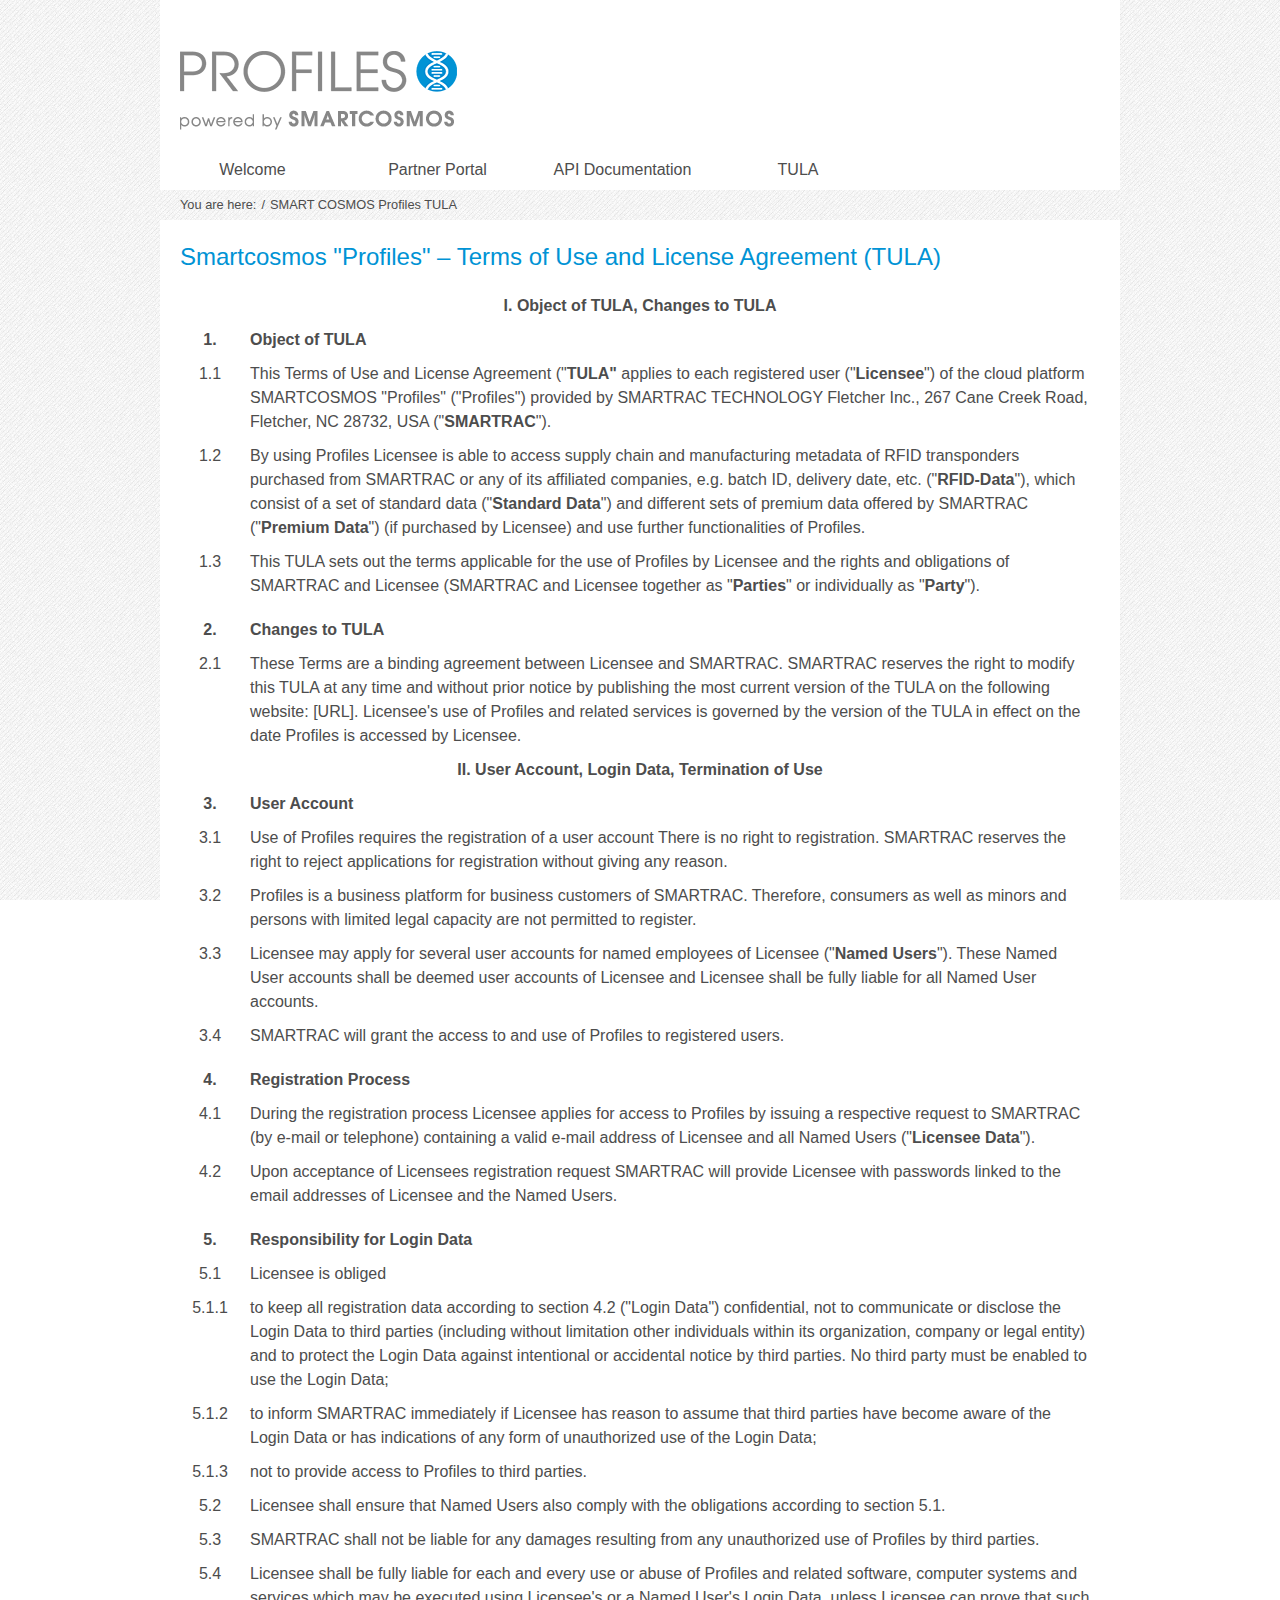
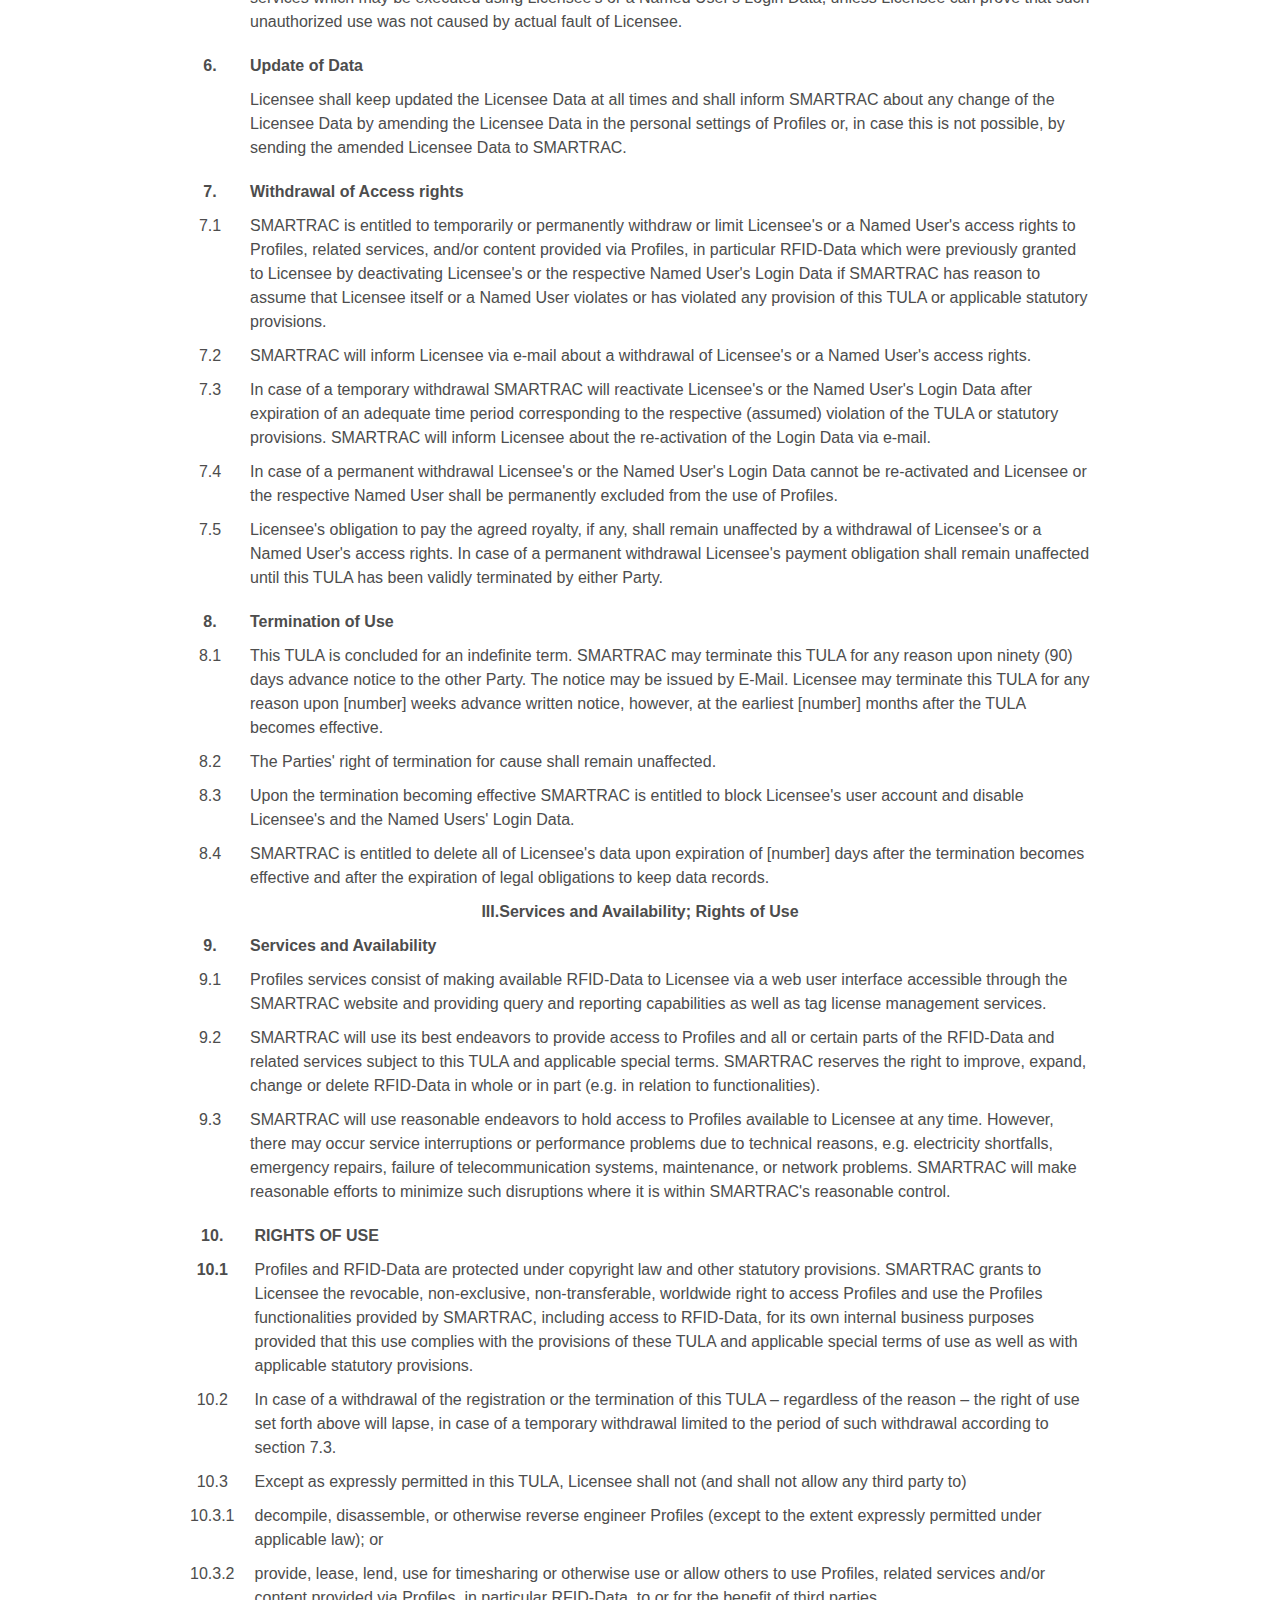
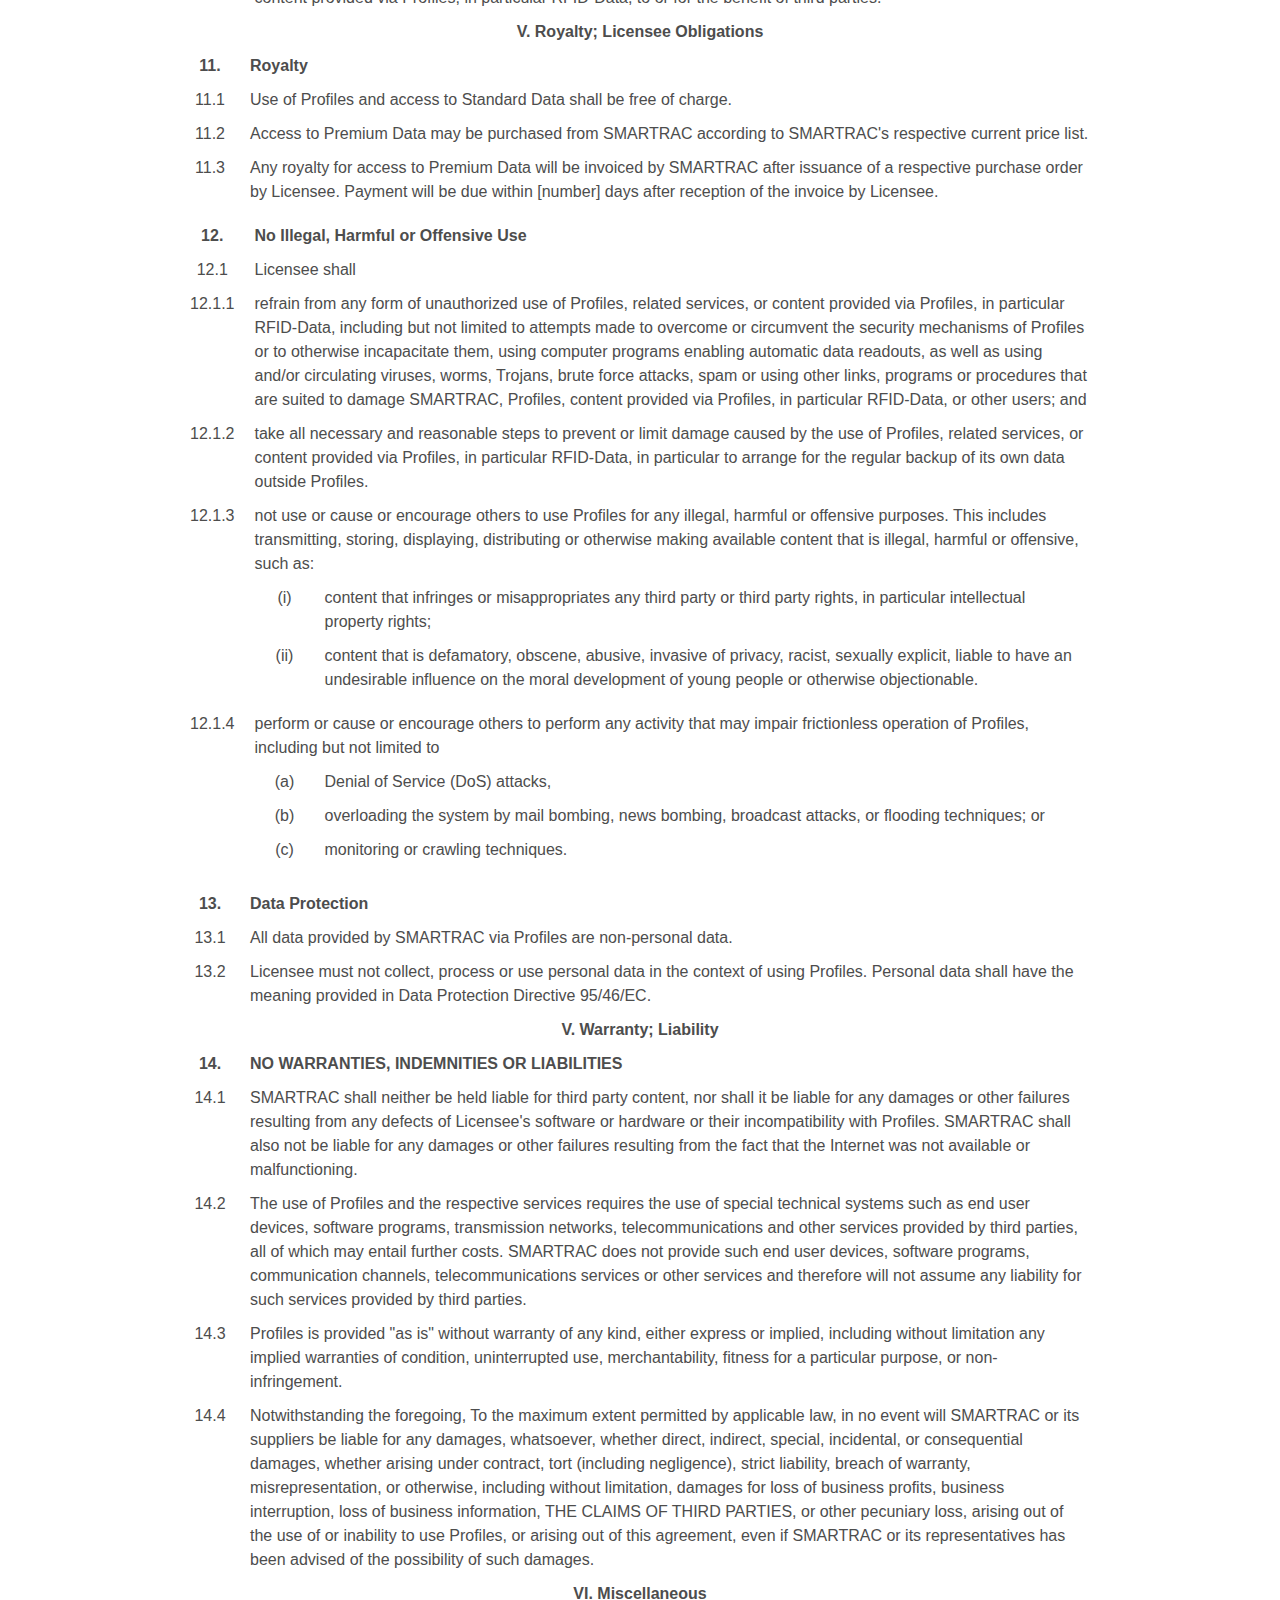
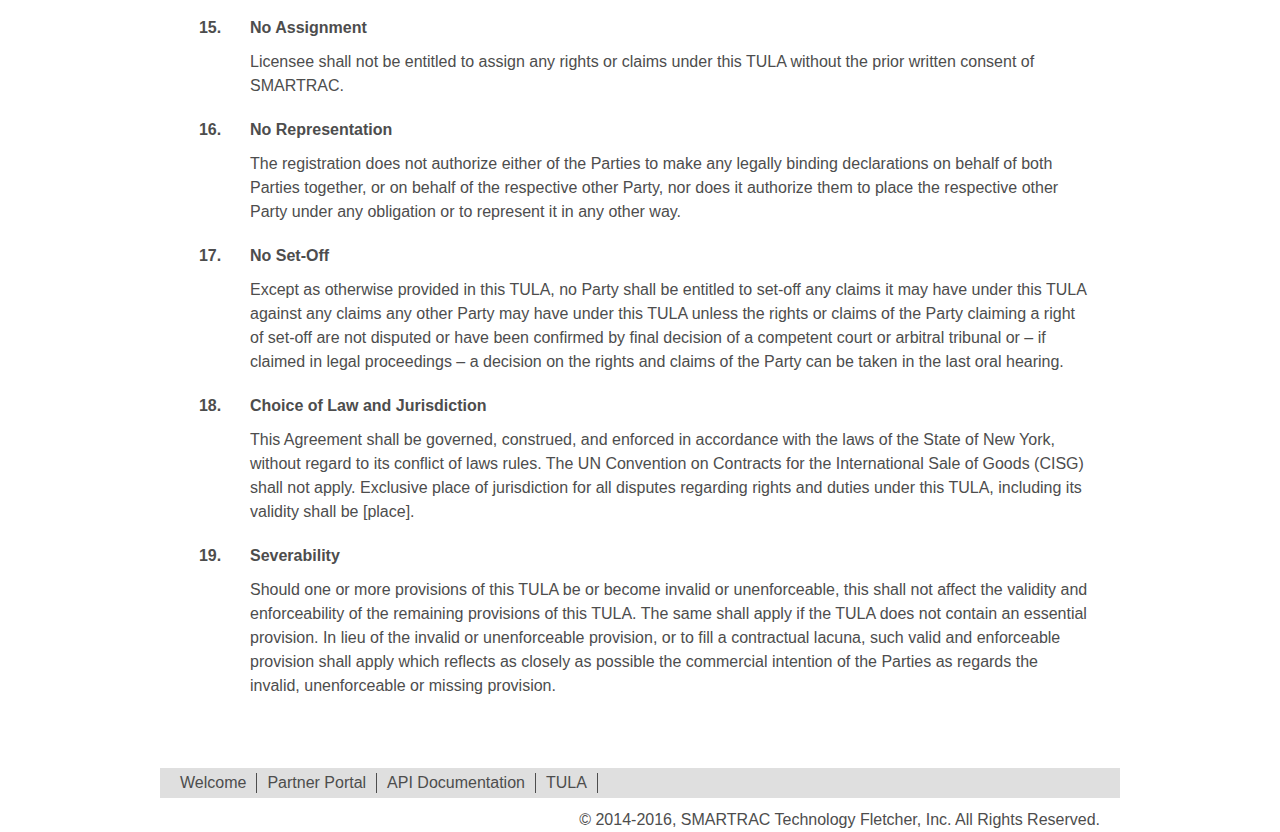
==== src/main/resources/assets/tula.html @ f62e83c4 "Initial commit" ====
<!DOCTYPE html>
<html lang="en">

<head>
    <meta http-equiv="Content-Type" content="text/html; charset=UTF-8">
    <meta charset="utf-8"/>
    <title>Welcome to SMART COSMOS Profiles!</title>
    <base href="."/>
    <link rel="stylesheet" href="css/93767b1b7bf1.css">
    <script src="js/82ea9310961c.js"></script>

    <link rel="icon" href="https://www.smartrac-group.com/files/img/favicon/favicon_2.ico"
          type="image/vnd.microsoft.icon">
    <link rel="shortcut icon" href="https://www.smartrac-group.com/files/img/favicon/favicon_2.ico"
          type="image/vnd.microsoft.icon">

</head>
<body id="top" class="win chrome webkit ch39">


<div id="wrapper">

    <header id="header">
        <div class="inside">

            <div class="navigationMainWrapper">
                <div class="logoWrapper">
                    <div id="logo">
                            <img src="images/profiles_logo.png" alt="SMART COSMOS Profiles Logo">
                    </div>
                    <div id="tagline">
                            <img src="images/objects_tagline.png" alt="SMART COSMOS Profiles Tagline">
                    </div>
                </div>

                <nav class="mod_navigation mainNavigation block">


                    <ul class="level_1">
                        <li class="naviBigListeRoot01 sibling first">
                            <a href="./index.html" title="Welcome" class="naviBigListeRoot01 sibling first">Welcome</a>
                        </li>

                        <li class="naviBigListeRoot01 sibling first">
                            <a href="http://partner.smart-cosmos.com/" title="Partner and Developer Portal" class="naviBigListeRoot01 sibling first">Partner Portal</a>
                        </li>

                        <li class="naviBigListeRoot01 sibling first">
                            <a href="https://api.smartcosmos.net" title="API Documentation" class="naviBigListeRoot01 sibling first">API Documentation</a>
                        </li>
                        
                        <li class="naviBigListeRoot02 sibling">
                            <a href="./tula.html" title="TULA" class="naviBigListeRoot02 sibling">TULA</a>
                        </li>
                    </ul>

                    <a id="skipNavigation4" class="invisible">&nbsp;</a>

                </nav>

            </div>
            
        </div>
    </header>

    <div class="custom">

        <div id="bannerContainer">
            <div class="inside">


                <p class="youAre">You are here: </p><!-- indexer::stop -->
                <div class="mod_wf_extendedBreadcrumb block">

                    <ul>
                        <li class="delimiter">/</li>
                        <li class="active  last"><span title="SMART COSMOS Profiles TULA">SMART COSMOS Profiles TULA</span></li>
                    </ul>

                </div>
                <!-- indexer::continue -->
            </div>
        </div>

    </div>

    <div id="container" style="background-image:none;">
        <div id="main" style="width:920px;">
            <div class="inside">

                <div class="mod_article first last block" id="start">

                    <style>
                        .number {
                            width: 40px;
                            text-align: center;
                        }

                        .text {
                            padding-left: 10px;
                        }

                        .strong {
                            font-weight: bold;
                        }

                    </style>

                    <div class="ce_text first block">

                        <h1 class="upper">Smartcosmos "Profiles" – Terms of Use and License Agreement (TULA)</h1>


                        <p align="center" class="strong">I. Object of TULA, Changes to TULA</p>

                        <table cellspacing="10">
                            <tr valign="top">
                                <td class="number strong">1.</td>
                                <td class="text strong upprt">Object of TULA</td>
                            </tr>
                            <tr valign="top">
                                <td class="number">1.1</td>
                                <td class="text">This Terms of Use and License Agreement ("<strong>TULA"</strong> applies to each registered user ("<strong>Licensee</strong>") of the cloud platform SMARTCOSMOS "Profiles" ("Profiles") provided by SMARTRAC TECHNOLOGY Fletcher Inc., 267 Cane Creek Road, Fletcher, NC 28732, USA ("<strong>SMARTRAC</strong>").</td>
                            </tr>
                            <tr valign="top">
                                <td class="number">1.2</td>
                                <td class="text">By using Profiles Licensee is able to access supply chain and manufacturing metadata of RFID transponders purchased from SMARTRAC or any of its affiliated companies, e.g. batch ID, delivery date, etc. ("<strong>RFID-Data</strong>"), which consist of a set of standard data ("<strong>Standard Data</strong>") and different sets of premium data offered by SMARTRAC ("<strong>Premium Data</strong>") (if purchased by Licensee) and use further functionalities of Profiles.</td>
                            </tr>
                            <tr valign="top">
                                <td class="number">1.3</td>
                                <td class="text">This TULA sets out the terms applicable for the use of Profiles by Licensee and the rights and obligations of SMARTRAC and Licensee (SMARTRAC and Licensee together as "<strong>Parties</strong>" or individually as "<strong>Party</strong>").</td>
                            </tr>
                        </table>
                        <table cellspacing="10">
                            <tr valign="top">
                                <td class="number strong">2.</td>
                                <td class="text strong upprt">Changes to TULA</td>
                            </tr>
                            <tr valign="top">
                                <td class="number">2.1</td>
                                <td class="text">
                                    These Terms are a binding agreement between Licensee and SMARTRAC.
                                    SMARTRAC reserves the right to modify this TULA at any time and without prior notice by publishing the most current version of the TULA on the following website: [URL].
                                    Licensee's use of Profiles and related services is governed by the version of the TULA in effect on the date Profiles is accessed by Licensee.
                                </td>
                            </tr>
                        </table>
                        <p align="center" class="strong upper">II. User Account, Login Data, Termination of Use</p>

                        <table cellspacing="10">
                            <tr valign="top">
                                <td class="number strong">3.</td>
                                <td class="text strong upprt">User Account</td>
                            </tr>
                            <tr valign="top">
                                <td class="number">3.1</td>
                                <td class="text">
                                    Use of Profiles requires the registration of a user account
                                    There is no right to registration.
                                    SMARTRAC reserves the right to reject applications for registration without giving any reason.
                                </td>
                            </tr>
                            <tr valign="top">
                                <td class="number">3.2</td>
                                <td class="text">
                                    Profiles is a business platform for business customers of SMARTRAC.
                                    Therefore, consumers as well as minors and persons with limited legal capacity are not permitted to register.
                                </td>
                            </tr>
                            <tr valign="top">
                                <td class="number">3.3</td>
                                <td class="text">
                                    Licensee may apply for several user accounts for named employees of Licensee ("<strong>Named Users</strong>").
                                    These Named User accounts shall be deemed user accounts of Licensee and Licensee shall be fully liable for all Named User accounts.
                                </td>
                            </tr>
                            <tr valign="top">
                                <td class="number">3.4</td>
                                <td class="text">SMARTRAC will grant the access to and use of Profiles to registered users.</td>
                            </tr>
                        </table>
                        <table cellspacing="10">
                            <tr valign="top">
                                <td class="number strong">4.</td>
                                <td class="text strong upprt">Registration Process</td>
                            </tr>
                            <tr valign="top">
                                <td class="number">4.1</td>
                                <td class="text">During the registration process Licensee applies for access to Profiles by issuing a respective request to SMARTRAC (by e-mail or telephone) containing a valid e-mail address of Licensee and all Named Users ("<strong>Licensee Data</strong>").</td>
                            </tr>
                            <tr valign="top">
                                <td class="number">4.2</td>
                                <td class="text">Upon acceptance of Licensees registration request SMARTRAC will provide Licensee with passwords linked to the email addresses of Licensee and the Named Users.
                            </tr>
                        </table>

                        <table cellspacing="10">
                            <tr valign="top">
                                <td class="number strong">5.</td>
                                <td class="text strong upper">Responsibility for Login Data</td>
                            </tr>
                            <tr valign="top">
                                <td class="number">5.1</td>
                                <td class="text">Licensee is obliged</td>
                            </tr>
                            <tr valign="top">
                                <td class="number">5.1.1</td>
                                <td class="text">to keep all registration data according to section 4.2 ("Login Data") confidential, not to communicate or disclose the Login Data to third parties (including without limitation other individuals within its organization, company or legal entity) and to protect the Login Data against intentional or accidental notice by third parties. No third party must be enabled to use the Login Data;</td>
                            </tr>
                            <tr valign="top">
                                <td class="number">5.1.2</td>
                                <td class="text">to inform SMARTRAC immediately if Licensee has reason to assume that third parties have become aware of the Login Data or has indications of any form of unauthorized use of the Login Data;</td>
                            </tr>
                            <tr valign="top">
                                <td class="number">5.1.3</td>
                                <td class="text">not to provide access to Profiles to third parties.</td>
                            </tr>
                            <tr valign="top">
                                <td class="number">5.2</td>
                                <td class="text">Licensee shall ensure that Named Users also comply with the obligations according to section 5.1.</td>
                            </tr>
                            <tr valign="top">
                                <td class="number">5.3</td>
                                <td class="text">SMARTRAC shall not be liable for any damages resulting from any unauthorized use of Profiles by third parties.</td>
                            </tr>
                            <tr valign="top">
                                <td class="number">5.4</td>
                                <td class="text">Licensee shall be fully liable for each and every use or abuse of Profiles and related software, computer systems and services which may be executed using Licensee's or a Named User's Login Data, unless Licensee can prove that such unauthorized use was not caused by actual fault of Licensee.</td>
                            </tr>
                        </table>
                        <table cellspacing="10">
                            <tr valign="top">
                                <td class="number strong upper">6.</td>
                                <td class="text strong upper">Update of Data</td>
                            </tr>
                            <tr valign="top">
                                <td class="number"></td>
                                <td class="text">Licensee shall keep updated the Licensee Data at all times and shall inform SMARTRAC about any change of the Licensee Data by amending the Licensee Data in the personal settings of Profiles or, in case this is not possible, by sending the amended Licensee Data to SMARTRAC.</td>
                            </tr>
                        </table>
                        <table cellspacing="10">
                            <tr valign="top">
                                <td class="number strong upper">7.</td>
                                <td class="text strong upper">Withdrawal of Access rights</td>
                            </tr>
                            <tr valign="top">
                                <td class="number">7.1</td>
                                <td class="text">SMARTRAC is entitled to temporarily or permanently withdraw or limit Licensee's or a Named User's access rights to Profiles, related services, and/or content provided via Profiles, in particular RFID-Data which were previously granted to Licensee by deactivating Licensee's or the respective Named User's Login Data if SMARTRAC has reason to assume that Licensee itself or a Named User violates or has violated any provision of this TULA or applicable statutory provisions.</td>
                            </tr>
                            <tr valign="top">
                                <td class="number">7.2</td>
                                <td class="text">SMARTRAC will inform Licensee via e-mail about a withdrawal of Licensee's or a Named User's access rights.</td>
                            </tr>
                            <tr valign="top">
                                <td class="number">7.3</td>
                                <td class="text">In case of a temporary withdrawal SMARTRAC will reactivate Licensee's or the Named User's Login Data after expiration of an adequate time period corresponding to the respective (assumed) violation of the TULA or statutory provisions. SMARTRAC will inform Licensee about the re-activation of the Login Data via e-mail.</td>
                            </tr>
                            <tr valign="top">
                                <td class="number">7.4</td>
                                <td class="text">In case of a permanent withdrawal Licensee's or the Named User's Login Data cannot be re-activated and Licensee or the respective Named User shall be permanently excluded from the use of Profiles.</td>
                            </tr>
                            <tr valign="top">
                                <td class="number">7.5</td>
                                <td class="text">
                                    Licensee's obligation to pay the agreed royalty, if any, shall remain unaffected by a withdrawal of Licensee's or a Named User's access rights.
                                    In case of a permanent withdrawal Licensee's payment obligation shall remain unaffected until this TULA has been validly terminated by either Party.
                                </td>
                            </tr>
                        </table>
                        <table cellspacing="10">
                            <tr valign="top">
                                <td class="number strong upper">8.</td>
                                <td class="text strong upper">Termination of Use</td>
                            </tr>
                            <tr valign="top">
                                <td class="number">8.1</td>
                                <td class="text">This TULA is concluded for an indefinite term. SMARTRAC may terminate this TULA for any reason upon ninety (90) days advance notice to the other Party. The notice may be issued by E-Mail. Licensee may terminate this TULA for any reason upon [number] weeks advance written notice, however, at the earliest [number] months after the TULA becomes effective.</td>
                            </tr>
                            <tr valign="top">
                                <td class="number">8.2</td>
                                <td class="text">The Parties' right of termination for cause shall remain unaffected.</td>
                            </tr>
                            <tr valign="top">
                                <td class="number">8.3</td>
                                <td class="text">Upon the termination becoming effective SMARTRAC is entitled to block Licensee's user account and disable Licensee's and the Named Users' Login Data.</td>
                            </tr>
                            <tr valign="top">
                                <td class="number">8.4</td>
                                <td class="text">SMARTRAC is entitled to delete all of Licensee's data upon expiration of [number] days after the termination becomes effective and after the expiration of legal obligations to keep data records.</td>
                            </tr>
                        </table>

                        <p align="center" class="strong">III.Services and Availability; Rights of Use</p>

                        <table cellspacing="10">
                            <tr valign="top">
                                <td class="number strong upper">9.</td>
                                <td class="text strong upper">Services and Availability</td>
                            </tr>
                            <tr valign="top">
                                <td class="number">9.1</td>
                                <td class="text">Profiles services consist of making available RFID-Data to Licensee via a web user interface accessible through the SMARTRAC website and providing query and reporting capabilities as well as tag license management services.</td>
                            </tr>
                            <tr valign="top">
                                <td class="number">9.2</td>
                                <td class="text">SMARTRAC will use its best endeavors to provide access to Profiles and all or certain parts of the RFID-Data and related services subject to this TULA and applicable special terms. SMARTRAC reserves the right to improve, expand, change or delete RFID-Data in whole or in part (e.g. in relation to functionalities).</td>
                            </tr>
                            <tr valign="top">
                                <td class="number">9.3</td>
                                <td class="text">
                                    SMARTRAC will use reasonable endeavors to hold access to Profiles available to Licensee at any time.
                                    However, there may occur service interruptions or performance problems due to technical reasons, e.g.
                                    electricity shortfalls, emergency repairs, failure of telecommunication systems, maintenance, or network problems.
                                    SMARTRAC will make reasonable efforts to minimize such disruptions where it is within SMARTRAC's reasonable control.
                                </td>
                            </tr>
                        </table>
                        <table cellspacing="10">
                            <tr valign="top">
                                <td class="number strong">10.</td>
                                <td class="text strong upper">RIGHTS OF USE</td>
                            </tr>
                            <tr valign="top">
                                <td class="number strong upper">10.1</td>
                                <td class="text">
                                    Profiles and RFID-Data are protected under copyright law and other statutory provisions.
                                    SMARTRAC grants to Licensee the revocable, non-exclusive, non-transferable, worldwide right to access Profiles and use the Profiles functionalities provided by SMARTRAC, including access to RFID-Data, for its own internal business purposes provided that this use complies with the provisions of these TULA and applicable special terms of use as well as with applicable statutory provisions.
                                </td>
                            </tr>
                            <tr valign="top">
                                <td class="number">10.2</td>
                                <td class="text">In case of a withdrawal of the registration or the termination of this TULA – regardless of the reason – the right of use set forth above will lapse, in case of a temporary withdrawal limited to the period of such withdrawal according to section 7.3.</td>
                            </tr>
                            <tr valign="top">
                                <td class="number">10.3</td>
                                <td class="text">Except as expressly permitted in this TULA, Licensee shall not (and shall not allow any third party to)</td>
                            </tr>
                            <tr valign="top">
                                <td class="number">10.3.1</td>
                                <td class="text">decompile, disassemble, or otherwise reverse engineer Profiles (except to the extent expressly permitted under applicable law); or</td>
                            </tr>
                            <tr valign="top">
                                <td class="number">10.3.2</td>
                                <td class="text">provide, lease, lend, use for timesharing or otherwise use or allow others to use Profiles, related services and/or content provided via Profiles, in particular RFID-Data, to or for the benefit of third parties.</td>
                            </tr>
                        </table>

                        <p align="center" class="strong">V. Royalty; Licensee Obligations</p>

                        <table cellspacing="10">
                            <tr valign="top">
                                <td class="number strong">11.</td>
                                <td class="text strong upper">Royalty</td>
                            </tr>
                            <tr valign="top">
                                <td class="number">11.1</td>
                                <td class="text">Use of Profiles and access to Standard Data shall be free of charge.</td>
                            </tr>
                            <tr valign="top">
                                <td class="number">11.2</td>
                                <td class="text">Access to Premium Data may be purchased from SMARTRAC according to SMARTRAC's respective current price list.</td>
                            </tr>
                            <tr valign="top">
                                <td class="number">11.3</td>
                                <td class="text">
                                    Any royalty for access to Premium Data will be invoiced by SMARTRAC after issuance of a respective purchase order by Licensee.
                                    Payment will be due within [number] days after reception of the invoice by Licensee.
                                </td>
                            </tr>
                        </table>
                        <table cellspacing="10">
                            <tr valign="top">
                                <td class="number strong">12.</td>
                                <td class="text strong upper">No Illegal, Harmful or Offensive Use</td>
                            </tr>
                            <tr valign="top">
                                <td class="number">12.1</td>
                                <td class="text">Licensee shall</td>
                            </tr>
                            <tr valign="top">
                                <td class="number">12.1.1</td>
                                <td class="text">refrain from any form of unauthorized use of Profiles, related services, or content provided via Profiles, in particular RFID-Data, including but not limited to attempts made to overcome or circumvent the security mechanisms of Profiles or to otherwise incapacitate them, using computer programs enabling automatic data readouts, as well as using and/or circulating viruses, worms, Trojans, brute force attacks, spam or using other links, programs or procedures that are suited to damage SMARTRAC, Profiles, content provided via Profiles, in particular RFID-Data, or other users; and</td>
                            </tr>
                            <tr valign="top">
                                <td class="number">12.1.2</td>
                                <td class="text">take all necessary and reasonable steps to prevent or limit damage caused by the use of Profiles, related services, or content provided via Profiles, in particular RFID-Data, in particular to arrange for the regular backup of its own data outside Profiles.</td>
                            </tr>
                            <tr valign="top">
                                <td class="number">12.1.3</td>
                                <td class="text">
                                    not use or cause or encourage others to use Profiles for any illegal, harmful or offensive purposes.
                                    This includes transmitting, storing, displaying, distributing or otherwise making available content that is illegal, harmful or offensive, such as:
                                    <table cellspacing="10">
                                        <tr valign="top">
                                            <td class="number">(i)</td>
                                            <td class="text">content that infringes or misappropriates any third party or third party rights, in particular intellectual property rights;</td>
                                        </tr>
                                        <tr valign="top">
                                            <td class="number">(ii)</td>
                                            <td class="text">content that is defamatory, obscene, abusive, invasive of privacy, racist, sexually explicit, liable to have an undesirable influence on the moral development of young people or otherwise objectionable.</td>
                                        </tr>
                                    </table>
                                </td>
                            <tr valign="top">
                                <td class="number">12.1.4</td>
                                <td class="text">
                                    perform or cause or encourage others to perform any activity that may impair frictionless operation of Profiles, including but not limited to <table cellspacing="10">
                                    <tr valign="top">
                                        <td class="number">(a)</td>
                                        <td class="text">Denial of Service (DoS) attacks,</td>

                                    <tr valign="top">
                                        <td class="number">(b)</td>
                                        <td class="text">overloading the system by mail bombing, news bombing, broadcast attacks, or flooding techniques; or</td>

                                    <tr valign="top">
                                        <td class="number">(c)</td>
                                        <td class="text">monitoring or crawling techniques.</td>
                                    </tr>
                                </table>
                                </td>
                            </tr>
                        </table>
                        <table cellspacing="10">
                            <tr valign="top">
                                <td class="number strong">13.</td>
                                <td class="text strong upper">Data Protection</td>
                            </tr>
                            <tr valign="top">
                                <td class="number">13.1</td>
                                <td class="text">All data provided by SMARTRAC via Profiles are non-personal data.</td>
                            </tr>
                            <tr valign="top">
                                <td class="number">13.2</td>
                                <td class="text">Licensee must not collect, process or use personal data in the context of using Profiles. Personal data shall have the meaning provided in Data Protection Directive 95/46/EC.</td>
                            </tr>
                        </table>
                        <p align="center" class="strong">V. Warranty; Liability</p>

                        <table cellspacing="10">
                            <tr valign="top">
                                <td class="number strong">14.</td>
                                <td class="text strong upper">NO WARRANTIES, INDEMNITIES OR LIABILITIES</td>
                            </tr>
                            <tr valign="top">
                                <td class="number">14.1</td>
                                <td class="text">
                                    SMARTRAC shall neither be held liable for third party content, nor shall it be liable for any damages or other failures resulting from any defects of Licensee's software or hardware or their incompatibility with Profiles.
                                    SMARTRAC shall also not be liable for any damages or other failures resulting from the fact that the Internet was not available or malfunctioning.
                                </td>
                            </tr>
                            <tr valign="top">
                                <td class="number">14.2</td>
                                <td class="text">
                                    The use of Profiles and the respective services requires the use of special technical systems such as end user devices, software programs, transmission networks, telecommunications and other services provided by third parties, all of which may entail further costs.
                                    SMARTRAC does not provide such end user devices, software programs, communication channels, telecommunications services or other services and therefore will not assume any liability for such services provided by third parties.
                                </td>
                            </tr>
                            <tr valign="top">
                                <td class="number">14.3</td>
                                <td class="text upper">Profiles is provided "as is" without warranty of any kind, either express or implied, including without limitation any implied warranties of condition, uninterrupted use, merchantability, fitness for a particular purpose, or non-infringement.</td>
                            </tr>
                            <tr valign="top">
                                <td class="number">14.4</td>
                                <td class="text upper">Notwithstanding the foregoing, To the maximum extent permitted by applicable law, in no event will SMARTRAC or its suppliers be liable for any damages, whatsoever, whether direct, indirect, special, incidental, or consequential damages, whether arising under contract, tort (including negligence), strict liability, breach of warranty, misrepresentation, or otherwise, including without limitation, damages for loss of business profits, business interruption, loss of business information, THE CLAIMS OF THIRD PARTIES, or other pecuniary loss, arising out of the use of or inability to use Profiles, or arising out of this agreement, even if SMARTRAC or its representatives has been advised of the possibility of such damages.</td>
                            </tr>
                        </table>
                        <p align="center" class="strong">VI. Miscellaneous</p>

                        <table cellspacing="10">
                            <tr valign="top">
                                <td class="number strong">15.</td>
                                <td class="text strong upper">No Assignment</td>
                            </tr>
                            <tr valign="top">
                                <td class="number"></td>
                                <td class="text">
                                    Licensee shall not be entitled to assign any rights or claims under this TULA without the prior written consent of SMARTRAC.
                                </td>
                            </tr>
                        </table>
                        <table cellspacing="10">
                            <tr valign="top">
                                <td class="number strong">16.</td>
                                <td class="text strong upper">No Representation</td>
                            </tr>
                            <tr valign="top">
                                <td class="number"></td>
                                <td class="text">
                                    The registration does not authorize either of the Parties to make any legally binding declarations on behalf of both Parties together, or on behalf of the respective other Party, nor does it authorize them to place the respective other Party under any obligation or to represent it in any other way.
                                </td>
                            </tr>
                        </table>
                        <table cellspacing="10">
                            <tr valign="top">
                                <td class="number strong">17.</td>
                                <td class="text strong upper">No Set-Off</td>
                            </tr>
                            <tr valign="top">
                                <td class="number"></td>
                                <td class="text">
                                    Except as otherwise provided in this TULA, no Party shall be entitled to set-off any claims it may have under this TULA against any claims any other Party may have under this TULA unless the rights or claims of the Party claiming a right of set-off are not disputed or have been confirmed by final decision of a competent court or arbitral tribunal or – if claimed in legal proceedings – a decision on the rights and claims of the Party can be taken in the last oral hearing.
                                </td>
                            </tr>
                        </table>
                        <table cellspacing="10">
                            <tr valign="top">
                                <td class="number strong">18.</td>
                                <td class="text strong upper">Choice of Law and Jurisdiction</td>
                            </tr>
                            <tr valign="top">
                                <td class="number"></td>
                                <td class="text">
                                    This Agreement shall be governed, construed, and enforced in accordance with the laws of the State of New York, without regard to its conflict of laws rules.
                                    The UN Convention on Contracts for the International Sale of Goods (CISG) shall not apply.
                                    Exclusive place of jurisdiction for all disputes regarding rights and duties under this TULA, including its validity shall be [place].
                                </td>
                            </tr>
                        </table>
                        <table cellspacing="10">
                            <tr valign="top">
                                <td class="number strong">19.</td>
                                <td class="text strong upper">Severability</td>
                            </tr>
                            <tr valign="top">
                                <td class="number"></td>
                                <td class="text">
                                    Should one or more provisions of this TULA be or become invalid or unenforceable, this shall not affect the validity and enforceability of the remaining provisions of this TULA.
                                    The same shall apply if the TULA does not contain an essential provision.
                                    In lieu of the invalid or unenforceable provision, or to fill a contractual lacuna, such valid and enforceable provision shall apply which reflects as closely as possible the commercial intention of the Parties as regards the invalid, unenforceable or missing provision.
                                </td>
                            </tr>
                        </table>


                    </div>
                </div>
            </div>
        </div>
    </div>


    <footer id="footer">
        <div class="inside">

            <div class="mod_article">

                <!-- indexer::stop -->


                <!-- indexer::continue -->

            </div>


            <div class="footerWrapperNavigation">
                <!-- indexer::stop -->
                <nav class="mod_navigation block">


                    <a href="https://www.smartrac-group.com/#skipNavigation10" class="invisible">Skip navigation</a>


                    <ul class="level_1">
                        <li class="naviBigListeRoot01 sibling first">
                            <a href="./index.html" title="Welcome" class="naviBigListeRoot01 sibling first">Welcome</a>
                        </li>
                        <li class="naviBigListeRoot01 sibling first">
                            <a href="http://partner.smart-cosmos.com/" title="Partner and Developer Portal"
                               class="naviBigListeRoot01 sibling first">Partner Portal</a>
                        </li>

                        <li class="naviBigListeRoot01 sibling first">
                            <a href="https://api.smartcosmos.net" title="API Documentation" class="naviBigListeRoot01 sibling first">API Documentation</a>
                        </li>
                        <li class="naviBigListeRoot02 sibling">
                            <a href="./tula.html" title="TULA" class="naviBigListeRoot02 sibling">TULA</a>
                        </li>
                    </ul>

                    <a id="skipNavigation10" class="invisible">&nbsp;</a>

                </nav>
                <!-- indexer::continue -->

                <!-- indexer::stop -->
                <nav class="mod_customnav footerPrivacy block">


                    <a id="skipNavigation52" class="invisible">&nbsp;</a>

                </nav>
                <!-- indexer::continue -->

            </div>
            <div class="copyright">&copy; 2014-2016, SMARTRAC Technology Fletcher, Inc. All Rights Reserved.</div>
        </div>
    </footer>

</div>


<script type="text/javascript">
    !(function ($) {
        $(function () {
            $.headerScroll
                    .entryPoint(80)
                    .duration(600)
                    .setItems({
                        'logo': {
                            query: '#logo img',
                            entryCss: {
                                "width": 160,
                                "padding-top": 15,
                                "padding-bottom": 10
                            },
                            rollbackCss: {
                                "width": 277,
                                "padding-top": 44,
                                "padding-bottom": 0
                            }
                        },
                        'tagline': {
                            query: '#tagline img',
                            entryCss: {
                                "width": 0,
                                "padding-top": 0,
                                "padding-bottom": 0
                            },
                            rollbackCss: {
                                "width": 277,
                                "padding-top": 0,
                                "padding-bottom": 10
                            }
                        },
                        'headerSearchBox': {
                            query: '.headerSearchBox',
                            entryCss: {
                                "padding-top": 17
                            },
                            rollbackCss: {
                                "padding-top": 110
                            }
                        }
                    })

        });
    })(jQuery)
</script>


</body>
</html>
---- src/main/resources/assets/css/93767b1b7bf1.css ----
/* Contao Open Source CMS, (c) 2005-2014 Leo Feyer, LGPL license */
legend {
    width: 100%;
    display: block;
    font-weight: bold;
    border: 0
}

/* dk_caroufredsel global styles */
.caroufredsel_skin .image_container img, .caroufredsel_thumbnails_skin .image_container img {
    vertical-align: bottom;
}

.caroufredsel > div, .caroufredsel > section, .caroufredsel_thumbnails > div {
    float: left;
}

.caroufredsel .clearfix {
    float: none;
    clear: both;
}

.caroufredsel_thumbnails_skin {
    position: relative;
}

/* ColorBox v1.4.31, (c) 2011 Jack Moore - jacklmoore.com, MIT license */
#colorbox, #cboxOverlay, #cboxWrapper {
    position: absolute;
    top: 0;
    left: 0;
    z-index: 9999;
    overflow: hidden
}

#cboxOverlay {
    position: fixed;
    width: 100%;
    height: 100%
}

#cboxMiddleLeft, #cboxBottomLeft {
    clear: left
}

#cboxContent {
    position: relative
}

#cboxLoadedContent {
    overflow: auto;
    -webkit-overflow-scrolling: touch
}

#cboxTitle {
    margin: 0
}

#cboxLoadingOverlay, #cboxLoadingGraphic {
    position: absolute;
    top: 0;
    left: 0;
    width: 100%;
    height: 100%
}

#cboxPrevious, #cboxNext, #cboxClose, #cboxSlideshow {
    cursor: pointer
}

.cboxPhoto {
    float: left;
    margin: auto;
    border: 0;
    display: block;
    max-width: none;
    -ms-interpolation-mode: bicubic
}

.cboxIframe {
    width: 100%;
    height: 100%;
    display: block;
    border: 0
}

#colorbox, #cboxContent, #cboxLoadedContent {
    box-sizing: content-box;
    -moz-box-sizing: content-box;
    -webkit-box-sizing: content-box
}

#cboxOverlay {
    background: #000
}

#colorbox {
    outline: 0
}

#cboxContent {
    margin-top: 20px;
    background: #000
}

.cboxIframe {
    background: #fff
}

#cboxError {
    padding: 50px;
    border: 1px solid #ccc
}

#cboxLoadedContent {
    border: 5px solid #000;
    background: #fff
}

#cboxTitle {
    position: absolute;
    top: -20px;
    left: 0;
    color: #ccc
}

#cboxCurrent {
    position: absolute;
    top: -20px;
    right: 0;
    color: #ccc
}

#cboxLoadingGraphic {
    background: url("../../assets/jquery/colorbox/1.4.31/images/loading.gif") no-repeat center center
}

#cboxPrevious, #cboxNext, #cboxSlideshow, #cboxClose {
    border: 0;
    padding: 0;
    margin: 0;
    overflow: visible;
    width: auto;
    background: 0
}

#cboxPrevious:active, #cboxNext:active, #cboxSlideshow:active, #cboxClose:active {
    outline: 0
}

#cboxSlideshow {
    position: absolute;
    top: -20px;
    right: 90px;
    color: #fff
}

#cboxPrevious {
    position: absolute;
    top: 50%;
    left: 5px;
    margin-top: -32px;
    background: url("../../assets/jquery/colorbox/1.4.31/images/controls.png") no-repeat top left;
    width: 28px;
    height: 65px;
    text-indent: -9999px
}

#cboxPrevious:hover {
    background-position: bottom left
}

#cboxNext {
    position: absolute;
    top: 50%;
    right: 5px;
    margin-top: -32px;
    background: url("../../assets/jquery/colorbox/1.4.31/images/controls.png") no-repeat top right;
    width: 28px;
    height: 65px;
    text-indent: -9999px
}

#cboxNext:hover {
    background-position: bottom right
}

#cboxClose {
    position: absolute;
    top: 5px;
    right: 5px;
    display: block;
    background: url("../../assets/jquery/colorbox/1.4.31/images/controls.png") no-repeat top center;
    width: 38px;
    height: 19px;
    text-indent: -9999px
}

#cboxClose:hover {
    background-position: bottom center
}

/* Style sheet all */
* {
    margin: 0;
    padding: 0;
    border: none
}

html, body {
    height: 100%;
    font-family: Helvetica, Open Sans, Verdana, Arial, Geneva, sans-serif;
    line-height: 1.5em;
    color: #4D4D4D;
    font-weight: lighter
}

ul {
    padding-left: 15px
}

ol {
    padding-left: 20px
}

h1 {
    padding-bottom: 20px;
    font-size: 1.5em;
    font-weight: normal;
    color: #0093d5;
    line-height: 1.4
}

h2 {
    font-size: 1em;
    font-weight: normal;
    color: #4D4D4D
}

h3 {
    font-size: 1em;
    font-weight: normal;
    color: #4D4D4D
}

h4 {
    font-size: 1em;
    font-weight: normal;
    color: #4D4D4D
}

h5 {
    font-size: 1em;
    font-weight: normal;
    color: #4D4D4D
}

h6 {
    font-size: 1em;
    font-weight: normal;
    color: #4D4D4D
}

a {
    text-decoration: none;
    outline: none
}

a:hover {
    cursor: pointer
}

img {
    vertical-align: middle;
    border: 0px
}

p, pre, form {
    margin: 0;
    padding: 0
}

.image_container .caption {
    font-style: italic
}

.invisible {
    display: none !important
}

@media screen {
    /* Style sheet style */
    #main .accordeonTabellenTextergaenzung {
        width: 100%
    }

    #main table {
        width: 100%;
        float: left
    }

    #main #contact .ce_accordion .ce_text {
        padding-left: 0
    }

    #right tbody {
        width: 200px;
        float: left
    }

    #main p.error {
        color: #ff4619
    }

    #main .StandartTabelle {
        width: 100%;
        float: left
    }

    #main .StandartTabelle table tbody tr td.col_0 {
        width: 40%;
        float: left;
        padding-left: 0;
        background-color: #fff;
        font-size: 16px;
        font-weight: bold
    }

    #main .StandartTabelle table tbody tr td.col_1 {
        width: 60%;
        float: left;
        margin-bottom: 20px;
        padding-left: 0;
        background-color: #fff;
        font-size: 16px;
        font-weight: lighter
    }

    #main .StandartTabelle table tbody tr td.col_1 p {
        font-weight: lighter !important
    }

    #main .StandartTabelle table tbody tr td.col_1 ul {
        font-size: 16px;
        font-weight: lighter
    }

    #main .StandartTabelle table tbody tr {
        padding-left: 0;
        vertical-align: top;
        background-color: #fff;
        background-color: #ffffff !important
    }

    #main .ce_table.AreaTabelle tr.row_0 td.col_0 {
        width: 48%;
        margin-left: 2%;
        vertical-align: top;
        background-color: #fff
    }

    #main .ce_table.AreaTabelle tr.row_0 td.col_1 {
        width: 48%;
        margin-right: 2%;
        vertical-align: top;
        background-color: #fff
    }

    #footer .youtube img {
        width: 60px;
        height: 30px
    }

    #footer .socialmedia2 img {
        width: 26px;
        height: 30px
    }

    #main #blog-list-complete .mod_newslist .layout_latest .leftBox .image_container {
        width: 200px;
        height: 130px;
        float: left;
        background-image: url("../../files/img/icon_blog.png");
        background-repeat: no-repeat;
        border: 1px solid #DFDFDF
    }

    #main .accordeonTabellenTextergaenzung p {
        padding-top: 0;
        font-size: .8em
    }

    .ie9 #history .ce_text li, #history .ce_text ul {
        margin-left: 148px
    }

    .ie10 #history .ce_text li, #history .ce_text ul {
        margin-left: 148px
    }

    .ie11 #history .ce_text ul, #history .ce_text li {
        margin-left: 155px
    }

    html, body {
        text-align: left;
        background-image: url("../images/bg_smartrac_muster.jpg");
        background-position: center center;
        background-repeat: repeat;
        background-attachment: fixed
    }

    #wrapper {
        width: 960px;
        margin: 0 auto
    }

    #header {
        width: 960px;
        position: fixed;
        float: left;
        z-index: 50000
    }

    #main .size, #right .size, #footer .size {
        display: none
    }

    #header .logoWrapper {
        width: 480px;
        float: left
    }

    #header .navigationMainWrapper {
        width: 960px;
        float: left;
        background-color: #FFF
    }

    #header .mainNavigation.mod_navigation {
        width: 960px;
        height: 40px;
        float: left
    }

    #header .mainNavigation.mod_navigation ul {
        padding-left: 0
    }

    #header .mainNavigation.mod_navigation li {
        float: left;
        list-style-type: none
    }

    #header .mainNavigation.mod_navigation a, #header .mainNavigation.mod_navigation span {
        height: 40px;
        float: left;
        display: block;
        text-align: center;
        line-height: 40px;
        color: #4D4D4D
    }

    #header .mainNavigation.mod_navigation li.naviBigListeRoot01 a, #header .mainNavigation.mod_navigation li.naviBigListeRoot01 span {
        width: 185px
    }

    #header .mainNavigation.mod_navigation li.naviBigListeRoot02 a, #header .mainNavigation.mod_navigation li.naviBigListeRoot02 span {
        width: 166px
    }

    #header .mainNavigation.mod_navigation li.naviBigListeRoot03 a, #header .mainNavigation.mod_navigation li.naviBigListeRoot03 span {
        width: 96px
    }

    #header .mainNavigation.mod_navigation li.naviBigListeRoot04 a, #header .mainNavigation.mod_navigation li.naviBigListeRoot04 span {
        width: 100px
    }

    #header .mainNavigation.mod_navigation li.naviBigListeRoot06 a, #header .mainNavigation.mod_navigation li.naviBigListeRoot06 span {
        width: 104px
    }

    #header .mainNavigation.mod_navigation span, #header .mainNavigation.mod_navigation a.trail {
        background-image: url("../images/naviBGBorder.jpg");
        background-repeat: repeat-x
    }

    #header .mainNavigation.mod_navigation a:hover, #header .mainNavigation.mod_navigation span:hover, #header .mainNavigation.mod_navigation li.activeTrail a, #header .mainNavigation.mod_navigation li.activeTrail span {
        background-color: #0093d5;
        background-image: none;
        color: #fff
    }

    #header #headerExtras {
        width: 70px;
        float: right;
        padding-right: 20px
    }

    #header #headerExtras span {
        width: 30px;
        height: 25px;
        float: right;
        margin-bottom: 15px;
        background-color: #B8B8B8
    }

    #header .naviBox01, #header .naviBox02, #header .naviBox03, #header .naviBox04, #header .naviBox05, #header .naviBox06 {
        display: none
    }

    #header .naviBox01.activeSub, #header .naviBox02.activeSub, #header .naviBox03.activeSub, #header .naviBox04.activeSub, #header .naviBox05.activeSub, #header .naviBox06.activeSub {
        display: block
    }

    #footer .footerWrapperNavigation ul {
        padding-left: 0
    }

    #header #logo {
        width: 480px;
        float: left
    }

    #header #tagline {
        width: 480px;
        float: left
    }

    #header .headerRegister {
        width: 270px;
        float: right;
        padding: 110px 20px 14px 190px
    }

    #header #logo img {
        width: 277px;
        float: left;
        padding-top: 44px;
        padding-left: 20px;
        text-align: center
    }

    #header #tagline img {
        width: 277px;
        float: left;
        padding-bottom: 10px;
        padding-left: 20px;
        text-align: center
    }

    #bannerContainer {
        width: 960px;
        float: left;
        margin-top: 190px
    }


    #bannerContainer .youAre {
        float: left;
        padding-left: 20px;
        font-size: .8em
    }

    #bannerContainer .youAre {
        height: 30px;
        line-height: 30px
    }

    #bannerContainer .mod_wf_extendedBreadcrumb {
        height: 30px;
        float: left;
        font-size: .8em;
        line-height: 30px
    }

    #bannerContainer .mod_wf_extendedBreadcrumb ul {
        padding-left: 5px
    }

    #bannerContainer .mod_wf_extendedBreadcrumb li {
        float: left;
        padding-right: 5px;
        list-style-type: none
    }

    #bannerContainer .mod_wf_extendedBreadcrumb a {
        color: #4D4D4D
    }

    #bannerContainer .mod_wf_extendedBreadcrumb li.first {
        display: none
    }

    #bannerContainer .caroufredsel_bar_wrapper {
        background: none !important;
        height: 1px !important
    }

    #bannerContainer .caroufredsel_bar {
        top: 0 !important;
        background-color: #cccccc !important
    }

    #bannerContainer .ce_caroufredsel {
        display: none
    }

    #bannerContainer .ce_caroufredsel.visibilComplete {
        display: block
    }

    #container {
        width: 920px;
        float: left;
        margin-bottom: 20px;
        padding-right: 20px;
        padding-left: 20px;
        background-color: #fff;
        background-image: url("../../files/img/container_bg.jpg");
        background-repeat: repeat-y;
        border-top: 20px solid #FFF;
        border-bottom: 20px solid #FFF
    }

    #main {
        width: 602px;
        float: left;
        padding-right: 19px
    }

    #main .ZweiArtikelNebeneinander {
        width: 602px;
        float: left
    }

    #main #associations a {
        text-decoration: none
    }

    #main .ce_download img {
        box-shadow: none
    }

    #main .ce_download h3 {
        padding-top: 20px
    }

    #main a {
        text-decoration: underline;
        color: #4D4D4D
    }

    #main a:hover {
        color: #FF6418
    }

    #main .box_mit_rahmen {
        width: 602px;
        float: left;
        padding-top: 20px;
        border-top: 1px solid #DFDFDF
    }

    #main .box_ohne_rahmen {
        width: 602px;
        float: left;
        padding-top: 0;
        border-top: 0px
    }

    #main .box_ohne_rahmen h3, #main .box_mit_rahmen h3 {
        font-size: 20px;
        color: #4D4D4D
    }

    #main .ce_text, #main .ce_youtube, #main .enclosure {
        float: left;
        padding-bottom: 20px
    }

    #main .ce_table {
        width: 100%;
        float: left;
        padding-bottom: 20px
    }

    #main .ce_table table {
        width: 100%;
        font-size: .8em
    }

    #main .ce_table table thead {
        text-align: left;
        background-color: #DFDFDF
    }

    #main .ce_table table thead th {
        padding-top: 5px;
        padding-bottom: 5px;
        padding-left: 10px;
        cursor: pointer
    }

    #main .ce_table table thead th:hover {
        background-color: #ff6418;
        color: #FFF;
        cursor: pointer
    }

    #main .ce_table table tbody {
        text-align: left
    }

    #main .ce_table table tbody td {
        padding-left: 10px
    }

    #main .ce_table table tbody tr.even {
        background-color: #F2F2F2
    }

    #main .ce_table table tbody tr.odd {
        background-color: #fcfcfc
    }

    #main .ce_table.TabelleVierSpalten table thead tr th.head_0, #main .ce_accordion .accordion .ce_table.accordeonTheadVierSpalten table thead tr th.head_0, #main .ce_accordion .accordion .ce_table.accordeonTheadFuenfSpalten table thead tr th.head_0 {
        width: 12%;
        text-align: center;
        background-color: #FF6418
    }

    #main .ce_table.TabelleVierSpalten table thead tr th.head_1, #main .ce_table.TabelleVierSpalten table thead tr th.head_2, #main .ce_table.TabelleVierSpalten table thead tr th.head_3, #main .ce_table.TabelleVierSpalten table thead tr th.head_4 {
        width: 29.33%;
        padding-bottom: 0;
        text-align: center;
        background-color: #FF6418;
        font-weight: bold;
        color: #fff
    }

    #main .ce_table.tabelle3WidthFixed table tbody tr.row_0 td.col_1, #main .ce_table.tabelle3WidthFixed table tbody tr.row_0 td.col_2, #main .ce_table.tabelle3WidthFixed table tbody tr.row_0 td.col_3, #main .ce_table.tabelle3WidthFixed table tbody tr.row_0 td.col_4 {
        width: 29.33%
    }

    #main .ce_table.tabelle3WidthFixed table tbody tr.row_0 td.col_0, #main .ce_table.tabelle3WidthFixed table tbody tr.row_1 td.col_0, #main .ce_table.tabelle3WidthFixed table tbody tr.row_2 td.col_0, #main .ce_table.tabelle3WidthFixed table tbody tr.row_3 td.col_0, #main .ce_table.tabelle3WidthFixed table tbody tr.row_4 td.col_0, #main .ce_table.tabelle3WidthFixed table tbody tr.row_5 td.col_0 {
        width: 12%;
        padding-left: 0;
        background-color: #fff
    }

    #main .tabelle1WidthFixed tr:hover, #main .tabelle2WidthFixed tr:hover {
        background-color: #DFDFDF !important
    }

    #main .tabelle3WidthFixed tr:hover, #main .tabelle4WidthFixed tr:hover {
        background-color: #DFDFDF !important
    }

    #main .tabelle1WidthFixed.ce_table table tbody tr.even, #main .tabelle2WidthFixed.ce_table table tbody tr.even {
        font-weight: lighter
    }

    #main .tabelle3WidthFixed.ce_table table tbody tr.even, #main .tabelle4WidthFixed.ce_table table tbody tr.even {
        font-weight: lighter
    }

    #main .tabelle1WidthFixed.ce_table table tbody td, #main .tabelle2WidthFixed.ce_table table tbody td {
        font-weight: lighter
    }

    #main .tabelle3WidthFixed.ce_table table tbody td, #main .tabelle4WidthFixed.ce_table table tbody td {
        font-weight: lighter
    }

    #main .ce_gallery {
        margin-bottom: 20px;
        padding: 10px;
        background-color: #DFDFDF
    }

    #main .ce_gallery h3 {
        padding-bottom: 5px
    }

    #main .ce_gallery ul {
        padding-left: 0
    }

    #main .ce_gallery li {
        display: inline-block;
        padding-right: 16;
        padding-bottom: 16;
        padding-left: 0;
        list-style-type: none
    }

    #main .ce_gallery li.col_last {
        padding-right: 0
    }

    #main .ce_gallery li.row_last {
        padding-bottom: 0
    }

    #main .downloadRahmen {
        width: 580px;
        float: left;
        padding: 10px;
        background-color: #DFDFDF
    }

    #main .pdf_link {
        width: 363px;
        float: left;
        padding-top: 10px
    }

    #main .pdf_link img {
        box-shadow: none
    }


    #main h2, #main h3, #main strong {
        font-weight: bold
    }

    #main h2 {
        font-size: 1em
    }

    #main .contactAkkordion a {
        width: 581px;
        height: 40px;
        float: left;
        margin-bottom: 2px;
        padding-left: 20px;
        background-image: url("../../files/img/accordion_contactlink_normal.jpg");
        background-repeat: no-repeat;
        line-height: 40px;
        text-decoration: none
    }

    #main .contactAkkordion a:hover {
        background-image: url("../../files/img/accordion_contactlink_hover.jpg");
        color: #FFF
    }

    #main .contactAkkordion .ce_text, #main .contactAkkordion .ce_accordion, #main .contactAkkordion .ce_accordion .accordion div {
        margin-top: 0;
        margin-bottom: 0;
        padding-top: 0;
        padding-bottom: 0
    }

    #main .contactAkkordion .ce_accordion p a {
        text-decoration: none;
        color: #4D4D4D
    }

    #main .contactAkkordion .ce_accordion p a:hover {
        color: #FFF
    }

    #main .ce_sliderStart {
        width: 601px;
        margin-bottom: 20px;
        background-color: #DFDFDF
    }

    #main .ce_sliderStart .slider-control {
        height: 40px;
        line-height: 40px
    }

    #main .ce_sliderStart .slider-control a.slider-prev, #main .ce_sliderStart .slider-control a.slider-next {
        margin-top: -8px;
        padding-right: 10px;
        padding-left: 10px;
        line-height: 40px;
        text-decoration: none
    }

    #main .ce_form select {
        width: 100%;
        display: inline-block;
        padding: 3px 6px;
        border: 1px solid #CCC;
        border-radius: 3px;
        behavior: url("assets/css3pie/1.0.0/PIE.htc");
        -moz-box-sizing: border-box;
        box-shadow: 0 1px 1px #EEEEEE inset;
        transition: all 0.15s linear 0s
    }

    #main .ce_form .explanation {
        padding-left: 155px;
        color: #FF6418
    }

    #main .mainContactBoxBottom {
        width: 582px;
        float: left;
        padding: 10px;
        background-color: #DFDFDF;
        border-bottom: 4px solid #FF6418
    }

    #main .mainContactBoxBottom img {
        box-shadow: none
    }

    #main .mainContactBoxBottom .ce_image {
        width: 80px;
        float: left;
        padding-right: 20px
    }

    #main .mainContactBoxBottom .ce_text {
        width: 482px;
        float: right;
        padding-bottom: 0
    }

    #main .mainContactBoxBottom a {
        text-decoration: none
    }


    #main hr {
        width: 100%;
        float: left;
        margin-top: 20px;
        margin-bottom: 20px;
        border-top: 1px solid #dfdfdf
    }

    #main .mod_metamodels_frontendfilter {
        width: 600px;
        float: left;
        margin-bottom: 20px;
        padding-top: 20px;
        background-color: #DFDFDF
    }

    #main .productFilterHeadlineAndClearBox {
        width: 600px;
        float: left
    }

    #main .productFilterHeadlineAndClearBox h1 {
        width: 330px;
        float: left
    }

    #main .productFilterHeadlineAndClearBox .mod_metamodels_frontendfilter_clearButton a {
        width: 260px;
        height: 30px;
        right: 10px;
        top: 66px;
        position: relative;
        float: right;
        text-align: center;
        background-color: #ff6418;
        font-size: .8em;
        line-height: 30px;
        text-decoration: none;
        color: #FFF
    }

    #main .productFilterHeadlineAndClearBox .mod_metamodels_frontendfilter_clearButton a:hover {
        background-color: #4D4D4D
    }

    #main .mod_metamodels_frontendfilter h3 {
        padding-bottom: 10px;
        padding-left: 20px
    }

    #main .mod_metamodels_frontendfilter .mm_select {
        width: 260px;
        float: left;
        padding-top: 5px;
        padding-right: 20px;
        padding-left: 20px;
        background-color: #bfbfbf;
        font-size: .8em
    }

    #main .mod_metamodels_frontendfilter .mm_select select {
        width: 260px;
        padding: 3px 5px 2px;
        font-size: .8em
    }

    #main .mod_metamodels_frontendfilter .mm_select.products_type, #main .mod_metamodels_frontendfilter .mm_select.name {
        margin-bottom: 10px;
        padding-bottom: 10px
    }

    #main .mod_metamodels_frontendfilter .mm_select.international_standards, #main .mod_metamodels_frontendfilter .mm_select.ic {
        padding-bottom: 10px
    }

    #main .mod_metamodels_frontendfilter .mm_select.frequency, #main .mod_metamodels_frontendfilter .mm_select.dimension_l_x_w, #main .mod_metamodels_frontendfilter .mm_select.memory_size, #main .mod_metamodels_frontendfilter .mm_select.thickness {
        display: none
    }

    #main .mod_metamodels_frontendfilter .mm_select.materials, #main .mod_metamodels_frontendfilter .mm_select.antenna_size, #main .mod_metamodels_frontendfilter .mm_select.die_cut_size, #main .mod_metamodels_frontendfilter .mm_select.web_width {
        display: none
    }

    #main .mod_metamodels_frontendfilter .mm_select.delivery_format, #main .mod_metamodels_frontendfilter .mm_select.adhesive, #main .mod_metamodels_frontendfilter .mm_select.adhesive_usage_temperature, #main .mod_metamodels_frontendfilter .mm_select.tag_size {
        display: none
    }

    #main .mod_metamodels_frontendfilter .mm_select.hole_diameter, #main .mod_metamodels_frontendfilter .mm_select.storage_temperature, #main .mod_metamodels_frontendfilter .mm_select.transponder_coding_type, #main .mod_metamodels_frontendfilter .mm_select.transponder_baud_rates {
        display: none
    }

    #main .mod_metamodels_frontendfilter .mm_select.data_sheet_code {
        display: none
    }

    #main .mod_metamodel_list {
        width: 600px;
        float: left
    }

    #main .mod_metamodel_list tbody .col_0 ul {
        padding-left: 0;
        list-style-type: none
    }

    #right .mod_metamodels_frontendfilter {
        width: 280px;
        float: left;
        background-color: #DFDFDF
    }

    #right .mod_metamodels_frontendfilter h3 {
        display: none
    }

    #right h3.mod_metamodels_frontendfilter_headline {
        width: 260px;
        margin-top: 53px;
        padding-top: 20px;
        padding-bottom: 10px;
        padding-left: 20px;
        background-color: #DFDFDF;
        font-weight: bold
    }

    #right .mod_metamodels_frontendfilter .mm_select {
        width: 240px;
        float: left;
        padding-top: 5px;
        padding-right: 20px;
        padding-left: 20px;
        background-color: #bfbfbf;
        font-size: .8em
    }

    #right .mod_metamodels_frontendfilter .mm_select select {
        width: 240px;
        padding: 3px 5px 2px;
        font-size: .8em
    }

    #right .mod_metamodels_frontendfilter .mm_select.market_segment, #right .mod_metamodels_frontendfilter .mm_select.use_case, #right .mod_metamodels_frontendfilter .mm_select.products_type, #right .mod_metamodels_frontendfilter .mm_select.name {
        display: none
    }

    #right .mod_metamodels_frontendfilter .mm_select.frequency_range, #right .mod_metamodels_frontendfilter .mm_select.operating_temperature, #right .mod_metamodels_frontendfilter .mm_select.international_standards, #right .mod_metamodels_frontendfilter .mm_select.ic {
        display: none
    }

    #right .mod_metamodels_frontendfilter .mm_select.data_sheet_code {
        padding-bottom: 20px
    }

    #right .mod_metamodels_frontendfilter_clearButton a {
        width: 240px;
        float: left;
        margin-top: 20px;
        padding: 20px;
        background-color: #ff6418;
        font-weight: bold;
        color: #FFF
    }

    #right .mod_metamodels_frontendfilter_clearButton a:hover {
        background-color: #4D4D4D
    }

    #right {
        width: 279px;
        float: right;
        padding-left: 20px
    }

    #footer .footerTabControlBox {
        width: 920px;
        float: left;
        margin-bottom: 20px;
        padding: 20px;
        background-color: #DFDFDF;
        border-bottom: 4px solid #FF6418
    }

    #footer .footerTabControlBox a {
        color: #4D4D4D
    }

    #footer .footerTabControlBox h3 a {
        color: #FF6418
    }

    #footer .footerTabControlBox a:hover {
        color: #FF6418
    }

    #footer .footerTabControlBox .ce_accessible_tabs h4 {
        display: none
    }

    #footer .footerTabControlBox .tabs-list {
        width: 300px;
        float: right
    }

    #footer .footerTabControlBox .tabs-list li {
        list-style-type: none
    }

    #footer .footerTabControlBox .tabs-list li a {
        width: 260px;
        height: 29px;
        float: left;
        margin-bottom: 10px;
        padding-left: 40px;
        background-image: url("../../files/img/bg_tab_contactbox_normal.png");
        background-position: right center;
        background-repeat: no-repeat;
        line-height: 32px;
        color: #4D4D4D
    }

    #footer .footerTabControlBox .tabs-list li a:hover, #footer .footerTabControlBox .tabs-list li.current a {
        background-image: url("../../files/img/bg_tab_contactbox_hover.png");
        color: #FFF
    }

    #footer .footerTabControlBox .content {
        width: 600px;
        float: left
    }

    #footer .footerTabControlBox .ce_text {
        width: 600px;
        float: left
    }

    #footer .footerTabControlBox .ce_text.tabBoxHalf {
        width: 300px
    }

    #footer .footerTabControlBox .ce_text h3 {
        font-weight: normal;
        color: #FF6418
    }

    #footer .footerTabControlBox .ce_text strong {
        width: 50px;
        float: left
    }

    #footer .footerTabControlBox.footerTabContactBox .tabFirstStep {
        width: 305px;
        float: left
    }

    #footer .footerTabControlBox.footerTabContactBox .tabFirstStep.bigBox {
        width: 920px;
        margin-top: 20px
    }

    #footer .footerTabControlBox.footerTabContactBox .tabFirstStep.bigBox span {
        color: #FF6418
    }

    #footer .footerTabControlBox.footerTabContactBox .firstSocialBox {
        width: 305px;
        float: left
    }

    #footer .footerTabControlBox.footerTabContactBox .firstSocialBox .firstSocialBoxImageBox {
        float: left;
        padding-left: 80px
    }

    #footer .footerTabControlBox.footerTabContactBox .ce_image {
        width: auto;
        float: left;
        margin-right: 10px
    }

    #footer .footerTabControlBox.footerTabContactBox .emailPrint {
        display: none
    }

    #footer .mod_eventlist {
        width: 920px;
        float: left;
        margin-bottom: 20px;
        padding-top: 20px;
        padding-right: 20px;
        padding-left: 20px;
        background-color: #dfdfdf
    }

    #footer .mod_eventlist .layout_list {
        width: 280px;
        float: left;
        padding-right: 13px;
        padding-bottom: 26px;
        padding-left: 13px
    }

    #footer .mod_eventlist .layout_list .eventDate {
        width: 89px;
        height: 100px;
        float: left;
        background-color: #FFF;
        border-right: 1px solid #DFDFDF
    }

    #footer .mod_eventlist .layout_list .eventDate span {
        width: 90px;
        float: left;
        text-align: center;
        font-size: .9em;
        font-weight: bold;
        color: #FF6418
    }

    #footer .mod_eventlist .layout_list .eventDate span.day {
        padding-top: 18px;
        font-size: 1em
    }

    #footer .mod_eventlist .layout_list .eventDate span.year {
        font-size: 1em
    }

    #footer .mod_eventlist .layout_list .eventDate span.month {
        color: #4D4D4D
    }

    #footer .mod_eventlist .layout_list .eventLocation {
        width: 260px;
        float: left;
        padding-right: 10px;
        padding-left: 10px;
        background-color: #FFF;
        border-top: 1px solid #DFDFDF;
        line-height: 30px
    }

    #footer .mod_eventlist .layout_list .eventLocation h3 a {
        font-size: .9em;
        font-weight: normal;
        color: #4D4D4D
    }

    #footer .footerWrapperNavigation {
        width: 960px;
        height: 30px;
        float: left;
        background-color: #dfdfdf;
        line-height: 30px
    }

    #footer .footerWrapperNavigation .mod_navigation {
        width: 650px;
        float: left;
        padding-left: 20px
    }

    #footer .footerWrapperNavigation .mod_navigation li {
        float: left;
        list-style-type: none
    }

    #footer .footerWrapperNavigation .mod_navigation li a, #footer .footerWrapperNavigation .mod_navigation li span {
        height: 20px;
        float: left;
        margin-top: 5px;
        margin-right: 10px;
        padding-right: 10px;
        border-right: 1px solid #4D4D4D;
        line-height: 20px;
        color: #4D4D4D
    }

    #footer .footerWrapperNavigation .mod_navigation li a.last, #footer .footerWrapperNavigation .mod_navigation li span.last {
        margin-right: 0;
        padding-right: 0;
        border: none
    }

    #footer .copyright {
        width: 940px;
        float: left;
        margin-top: 10px;
        padding-right: 20px;
        text-align: right
    }

    #footer .copyright a {
        color: #4D4D4D
    }

    #right .relatedInformationBox {
        width: 240px;
        float: left;
        margin-top: 20px;
        padding: 20px;
        border: 1px solid #DFDFDF
    }

    #right .relatedInformationBoxOhneHover {
        width: 240px;
        float: left;
        margin-top: 20px;
        padding: 20px;
        border: 1px solid #DFDFDF
    }

    #right .relatedInformationBoxOhneHover h6 {
        font-size: 1em;
        color: #FF6418
    }

    #right .relatedInformationBox a:hover {
        color: #FF6418
    }

    #right .relatedInformationBox a {
        color: #4D4D4D
    }

    #right .relatedInformationBox:hover {
        background-color: #DFDFDF
    }

    #right .relatedInformationBoxSpalte {
        width: 240px;
        float: left;
        padding: 5px 20px;
        background-color: #FF6418;
        color: #fff
    }

    #right .relatedInformationBox h6 {
        font-size: 1em;
        color: #FF6418
    }

    #right .mod_newslist .layout_latest {
        width: 237px;
        float: left;
        margin-top: 20px;
        padding: 20px;
        border: 1px solid #DFDFDF
    }

    #right .mod_newslist a {
        color: #4D4D4D
    }

    #right .mod_newslist .layout_latest:hover {
        background-color: #DFDFDF
    }

    #right .mod_newslist .layout_latest h3 {
        width: 237px;
        float: left;
        font-weight: normal;
        color: #EE8215
    }

    #right .mod_newslist .layout_latest h3 a {
        font-weight: normal;
        color: #FF6418
    }

    #right .mod_newslist .layout_latest p.dateTime {
        width: 237px;
        float: left;
        font-size: .7em;
        font-weight: bold
    }

    #right .mod_newslist .layout_latest p.more a {
        width: 237;
        float: left;
        padding-top: 10px;
        color: #FF6418
    }

    #right .mod_newslist .layout_latest:hover p.more a {
        color: #FF6418
    }

    #right .mod_newslist .morePress a {
        width: 239px;
        float: left;
        padding: 10px 20px;
        background-color: #DFDFDF;
        color: #ff6418
    }

    #right .rightNewsletterBox a {
        width: 240px;
        float: left;
        padding: 5px 20px;
        background-color: #FF6418;
        color: #FFF
    }

    #right .rightNewsletterBox img {
        padding-right: 10px
    }

    #right .downloadBox {
        width: 237px;
        float: left;
        margin-bottom: 20px;
        padding: 20px;
        background-color: #FFF;
        background-image: url("../../files/img/iconDonwloadBG.jpg");
        background-repeat: no-repeat;
        border: 1px solid #DFDFDF
    }

    #right .downloadBox h3 {
        font-size: 1.5em;
        font-weight: normal;
        color: #FF6418
    }

    #right .downloadBox .ce_downloads {
        width: 217px;
        float: left;
        margin-top: 10px;
        padding: 5px 10px;
        background-color: #FF6418
    }

    #right .downloadBox .ce_downloads ul {
        padding-left: 0;
        list-style-type: none
    }

    #right .downloadBox .ce_downloads img {
        width: 18px;
        float: left;
        padding-top: 1px;
        padding-right: 10px
    }

    #right .downloadBox .ce_downloads a {
        width: 189px;
        float: right;
        color: #FFF
    }

    #footer .webdesign {
        width: 920px;
        float: right;
        padding: 170px 20px 20px;
        text-align: right;
        font-size: .7em;
        color: #d1d1d1
    }

    #footer .footerPrivacy {
        width: auto;
        height: 30px;
        float: right;
        padding-right: 20px;
        line-height: 30px
    }

    #footer .footerPrivacy ul {
        padding-left: 0;
        list-style-type: none
    }

    #footer .footerPrivacy li {
        float: left
    }

    #footer .footerPrivacy a, #footer .footerPrivacy span {
        height: 20px;
        float: left;
        margin-top: 5px;
        margin-left: 10px;
        padding-left: 10px;
        border-left: 1px solid #4D4D4D;
        line-height: 20px;
        color: #4D4D4D
    }

    #footer .footerPrivacy a.first, #footer .footerPrivacy span.first {
        border: none
    }

    #footer .webdesign a {
        color: #d1d1d1
    }
}

@media print {
    /* Style sheet print */
    html, body {
        font-family: Helvetica, Verdana, Arial, Geneva, sans-serif;
        color: #4D4D4D
    }

    #header .naviBoxWrapper, #headerExtras, .headerSearchBox {
        display: none
    }

    #header .mainNavigation {
        display: none
    }

    #slider, #bannerContainer {
        display: none
    }

    .logoWrapper {
        width: 400px;
        height: 120px;
        left: 0;
        top: 0;
        position: absolute;
        z-index: 1
    }

    .ce_youtube {
        display: none
    }

    p.youAre, .mod_wf_extendedBreadcrumb {
        display: none
    }

    #container {
        width: 100%;
        padding-top: 150px
    }

    #main a {
        color: #ff6418
    }

    #main .mainContactBoxBottom {
        width: 100%;
        float: left;
        margin-top: 5%;
        padding-top: 5%;
        border-top: 1px solid #4D4D4D
    }

    #main .mainContactBoxBottom .ce_image {
        display: none
    }

    #main .ce_download {
        display: none
    }

    .toggler {
        padding-top: 5%;
        font-size: 1.2em;
        color: #ff6418
    }

    .accordion {
        overflow: visible !important;
        height: auto !important;
        visibility: visible !important;
        display: inline !important;
        opacity: 1 !important
    }

    #main .accordion div {
        padding-bottom: 20px
    }

    #main .pagination {
        display: none
    }

    #main .pdf_link {
        display: none
    }

    .panes {
        overflow: visible !important;
        height: auto !important;
        visibility: visible !important;
        display: inline !important;
        opacity: 1 !important
    }

    #right {
        display: none
    }

    #footer {
        width: 100%;
        height: 130px;
        left: 0;
        top: 0;
        position: absolute;
        border-bottom: 1px solid #4D4D4D
    }

    #footer .firstSocialBox, #footer .footerTabContactBoxEmail, #footer .mod_eventlist, #footer .footerWrapperNavigation, .copyright, .webdesign {
        display: none
    }

    #footer .footerTabContactBoxContactUs {
        width: 400px;
        float: right;
        text-align: right
    }

    #footer .footerTabContactBoxContactUs .image_container {
        display: none
    }

    #footer .footerTabContactBoxAdresse {
        width: 100%;
        float: left
    }

    #footer h3, #footer a, #footer span {
        color: #ff6418
    }

    #footer .footerTabContactBoxContactUs .emailDesktop {
        display: none
    }

    #main .ce_table {
        width: 100%;
        float: left;
        padding-bottom: 20px
    }

    #main .ce_table table {
        width: 100%;
        font-size: .8em
    }

    #main .ce_table table thead {
        text-align: left;
        background-color: #DFDFDF
    }

    #main .ce_table table thead th {
        padding-top: 5px;
        padding-bottom: 5px;
        padding-left: 10px;
        cursor: pointer
    }

    #main .ce_table table thead th:hover {
        background-color: #EE8215;
        color: #FFF;
        cursor: pointer
    }

    #main .ce_table table tbody {
        text-align: left
    }

    #main .ce_table table tbody td {
        padding-left: 10px
    }

    #main .ce_table table tbody tr.even {
        background-color: #F2F2F2
    }

    #main .ce_table table tbody tr.odd {
        background-color: #fcfcfc
    }

    #main .ce_table.TabelleVierSpalten table thead tr th.head_0, #main .ce_accordion .accordion .ce_table.accordeonTheadVierSpalten table thead tr th.head_0, #main .ce_accordion .accordion .ce_table.accordeonTheadFuenfSpalten table thead tr th.head_0 {
        width: 12%;
        background-color: #FF6418
    }

    #main .ce_table.TabelleVierSpalten table thead tr th.head_1, #main .ce_table.TabelleVierSpalten table thead tr th.head_2, #main .ce_table.TabelleVierSpalten table thead tr th.head_3, #main .ce_table.TabelleVierSpalten table thead tr th.head_4 {
        width: 29.33%;
        padding-bottom: 0;
        background-color: #FF6418;
        font-weight: bold;
        color: #fff
    }

    #main .ce_table.tabelle3WidthFixed table tbody tr.row_0 td.col_1, #main .ce_table.tabelle3WidthFixed table tbody tr.row_0 td.col_2, #main .ce_table.tabelle3WidthFixed table tbody tr.row_0 td.col_3, #main .ce_table.tabelle3WidthFixed table tbody tr.row_0 td.col_4 {
        width: 29.33%
    }

    #main .ce_table.tabelle3WidthFixed table tbody tr.row_0 td.col_0, #main .ce_table.tabelle3WidthFixed table tbody tr.row_1 td.col_0, #main .ce_table.tabelle3WidthFixed table tbody tr.row_2 td.col_0, #main .ce_table.tabelle3WidthFixed table tbody tr.row_3 td.col_0, #main .ce_table.tabelle3WidthFixed table tbody tr.row_4 td.col_0, #main .ce_table.tabelle3WidthFixed table tbody tr.row_5 td.col_0 {
        width: 12%;
        padding-left: 0;
        background-color: #fff
    }

    #main .tabelle1WidthFixed tr:hover, #main .tabelle2WidthFixed tr:hover {
        background-color: #DFDFDF !important
    }

    #main .tabelle3WidthFixed tr:hover, #main .tabelle4WidthFixed tr:hover {
        background-color: #DFDFDF !important
    }

    #main .tabelle1WidthFixed.ce_table table tbody tr.even, #main .tabelle2WidthFixed.ce_table table tbody tr.even {
        font-weight: lighter
    }

    #main .tabelle3WidthFixed.ce_table table tbody tr.even, #main .tabelle4WidthFixed.ce_table table tbody tr.even {
        font-weight: lighter
    }

    #main .tabelle1WidthFixed.ce_table table tbody td, #main .tabelle2WidthFixed.ce_table table tbody td {
        font-weight: lighter
    }

    #main .tabelle3WidthFixed.ce_table table tbody td, #main .tabelle4WidthFixed.ce_table table tbody td {
        font-weight: lighter
    }

    #main .ce_accordion .accordion div h2.ce_headline {
        padding-right: 20px;
        padding-left: 20px
    }

    #main .ce_accordion .accordion .ce_table.accordeonTheadFuenfSpalten table thead tr th.head_1, #main .ce_accordion .accordion .ce_table.accordeonTheadFuenfSpalten table thead tr th.head_2, #main .ce_accordion .accordion .ce_table.accordeonTheadFuenfSpalten table thead tr th.head_3 {
        width: 20%;
        padding-left: 0;
        text-align: center;
        background-color: #FF6418;
        font-weight: bold;
        color: #fff
    }

    #main .ce_accordion .accordion .ce_table.accordeonTheadFuenfSpalten table thead tr th.head_4 {
        width: 21%;
        padding-left: 0;
        text-align: center;
        background-color: #FF6418;
        font-weight: bold;
        color: #fff
    }

    #main .ce_accordion .accordion .ce_table.accordeonTheadFuenfSpalten table thead tr th.head_5 {
        width: 7%;
        padding-left: 0;
        text-align: center;
        background-color: #FF6418;
        font-weight: bold;
        color: #fff
    }

    #main .ce_accordion .accordion .ce_table.accordeonTheadVierSpalten table thead tr th.head_1, #main .ce_accordion .accordion .ce_table.accordeonTheadVierSpalten table thead tr th.head_2 {
        width: 26.67%;
        padding-left: 0;
        text-align: center;
        background-color: #FF6418;
        font-weight: bold;
        color: #fff
    }

    #main .ce_accordion .accordion .ce_table.accordeonTheadVierSpalten table thead tr th.head_3 {
        width: 27.67%;
        padding-left: 0;
        text-align: center;
        background-color: #FF6418;
        font-weight: bold;
        color: #fff
    }

    #main .ce_accordion .accordion .ce_table.accordeonTheadVierSpalten table thead tr th.head_4 {
        width: 7%;
        padding-left: 0;
        text-align: center;
        background-color: #FF6418;
        font-weight: bold;
        color: #fff
    }

    #main .ce_accordion .accordion .ce_table.tabelle1WidthFixed table tbody tr.row_0 td.col_1, #main .ce_accordion .accordion .ce_table.tabelle1WidthFixed table tbody tr.row_0 td.col_2, #main .ce_accordion .accordion .ce_table.tabelle1WidthFixed table tbody tr.row_0 td.col_3 {
        width: 20%
    }

    #main .ce_accordion .accordion .ce_table.tabelle1WidthFixed table tbody tr.row_0 td.col_4 {
        width: 21%
    }

    #main .ce_accordion .accordion .ce_table.tabelle1WidthFixed table tbody tr.row_0 td.col_5 {
        width: 7%
    }

    #main .ce_accordion .accordion .ce_table.tabelle3WidthFixed table tbody tr.row_0 td.col_1, #main .ce_accordion .accordion .ce_table.tabelle3WidthFixed table tbody tr.row_0 td.col_2 {
        width: 26.67%
    }

    #main .ce_accordion .accordion .ce_table.tabelle3WidthFixed table tbody tr.row_0 td.col_3 {
        width: 27.67%
    }

    #main .ce_accordion .accordion .ce_table.tabelle3WidthFixed table tbody tr.row_0 td.col_4 {
        width: 7%
    }

    #main .ce_accordion .accordion .ce_table.tabelle1WidthFixed table tbody tr.row_0 td.col_0, #main .ce_accordion .accordion .ce_table.tabelle1WidthFixed table tbody tr.row_1 td.col_0, #main .ce_accordion .accordion .ce_table.tabelle1WidthFixed table tbody tr.row_2 td.col_0, #main .ce_accordion .accordion .ce_table.tabelle1WidthFixed table tbody tr.row_3 td.col_0, #main .ce_accordion .accordion .ce_table.tabelle1WidthFixed table tbody tr.row_4 td.col_0, #main .ce_accordion .accordion .ce_table.tabelle1WidthFixed table tbody tr.row_5 td.col_0 {
        width: 12%;
        padding-left: 0;
        background-color: #fff
    }

    #main .ce_accordion .accordion .ce_table.tabelle3WidthFixed table tbody tr.row_0 td.col_0, #main .ce_accordion .accordion .ce_table.tabelle3WidthFixed table tbody tr.row_1 td.col_0, #main .ce_accordion .accordion .ce_table.tabelle3WidthFixed table tbody tr.row_2 td.col_0, #main .ce_accordion .accordion .ce_table.tabelle3WidthFixed table tbody tr.row_3 td.col_0, #main .ce_accordion .accordion .ce_table.tabelle3WidthFixed table tbody tr.row_4 td.col_0, #main .ce_accordion .accordion .ce_table.tabelle3WidthFixed table tbody tr.row_5 td.col_0 {
        width: 12%;
        padding-left: 0;
        background-color: #fff
    }

    #main .ce_accordion .accordion .ce_table.tabelle2WidthFixed table tbody tr.row_0 td.col_1, #main .ce_accordion .accordion .ce_table.tabelle2WidthFixed table tbody tr.row_0 td.col_2, #main .ce_accordion .accordion .ce_table.tabelle2WidthFixed table tbody tr.row_0 td.col_3 {
        width: 20%
    }

    #main .ce_accordion .accordion .ce_table.tabelle2WidthFixed table tbody tr.row_0 td.col_4 {
        width: 21%
    }

    #main .ce_accordion .accordion .ce_table.tabelle2WidthFixed table tbody tr.row_0 td.col_5 {
        width: 8%
    }

    #main .ce_accordion .accordion .ce_table.tabelle4WidthFixed table tbody tr.row_0 td.col_1, #main .ce_accordion .accordion .ce_table.tabelle4WidthFixed table tbody tr.row_0 td.col_2 {
        width: 26.67%
    }

    #main .ce_accordion .accordion .ce_table.tabelle4WidthFixed table tbody tr.row_0 td.col_3 {
        width: 27.67%
    }

    #main .ce_accordion .accordion .ce_table.tabelle4WidthFixed table tbody tr.row_0 td.col_4 {
        width: 7%
    }

    #main .ce_accordion .accordion .ce_table.tabelle2WidthFixed table tbody tr.row_0 td.col_0, #main .ce_accordion .accordion .ce_table.tabelle2WidthFixed table tbody tr.row_1 td.col_0, #main .ce_accordion .accordion .ce_table.tabelle2WidthFixed table tbody tr.row_2 td.col_0, #main .ce_accordion .accordion .ce_table.tabelle2WidthFixed table tbody tr.row_3 td.col_0, #main .ce_accordion .accordion .ce_table.tabelle2WidthFixed table tbody tr.row_4 td.col_0, #main .ce_accordion .accordion .ce_table.tabelle2WidthFixed table tbody tr.row_5 td.col_0 {
        width: 12%;
        padding-left: 0;
        background-color: #fff
    }

    #main .ce_accordion .accordion .ce_table.tabelle4WidthFixed table tbody tr.row_0 td.col_0, #main .ce_accordion .accordion .ce_table.tabelle4WidthFixed table tbody tr.row_1 td.col_0, #main .ce_accordion .accordion .ce_table.tabelle4WidthFixed table tbody tr.row_2 td.col_0, #main .ce_accordion .accordion .ce_table.tabelle4WidthFixed table tbody tr.row_3 td.col_0, #main .ce_accordion .accordion .ce_table.tabelle4WidthFixed table tbody tr.row_4 td.col_0, #main .ce_accordion .accordion .ce_table.tabelle4WidthFixed table tbody tr.row_5 td.col_0 {
        width: 12%;
        padding-left: 0;
        background-color: #fff
    }

    #main .ce_accordion .accordion .ce_table table p img {
        box-shadow: none !important
    }

    #main .accordeonTabellenTextergaenzung {
        display: none
    }

    .shareButtons {
        display: none
    }
}

@media screen {
    /* Style sheet mainnavigation */
    #header .naviBoxWrapper {
        width: 960px;
        height: 346px;
        float: left;
        background-image: url("../../files/img/naviMainBGWhiteTransparanet80.png");
        background-repeat: repeat;
        border-top: 4px solid #F95B11
    }

    #header .naviBoxWrapper ul.level_1 {
        width: 326px;
        float: left;
        padding-left: 0
    }

    #header .naviBoxWrapper .level_1 {
        height: 326px;
        float: left
    }

    #header .naviBoxWrapper.naviBox02 ul.level_1 {
        padding-left: 186px
    }

    #header .naviBoxWrapper.naviBox03 ul.level_1 {
        padding-left: 525px
    }

    #header .naviBoxWrapper.naviBox04 ul.level_1 {
        padding-left: 352px
    }

    #header .naviBoxWrapper.naviBox06 ul.level_1 {
        padding-left: 422px
    }

    #header .naviBoxWrapper a {
        color: #4D4D4D
    }

    #header .naviBoxWrapper a, #header .naviBoxWrapper span {
        height: 24px;
        font-size: .9em;
        line-height: 25px
    }

    #header .naviBoxWrapper .level_1 li {
        width: 326px;
        float: left;
        list-style-type: none
    }

    #header .naviBoxWrapper .level_1 a, #header .naviBoxWrapper .level_1 span {
        width: 285px;
        position: relative;
        float: left;
        padding-left: 20px;
        z-index: 10
    }

    #header .naviBoxWrapper.naviBoxOpenLeft .level_1 a, #header .naviBoxWrapper.naviBoxOpenLeft .level_1 span {
        width: 245px;
        position: relative;
        padding-left: 50px;
        z-index: 10
    }

    #header .naviBoxWrapper .level_1 a:hover {
        background-image: url("../../files/img/navigationFinalOpenRight_normal.png");
        background-repeat: no-repeat;
        color: #FFF
    }

    #header .naviBoxWrapper .level_1 span {
        color: #F95B11
    }

    #header .naviBoxWrapper .level_1 .openParentNavi .level_2 a, #header .naviBoxWrapper .level_1 .openParentNavi .level_2 span {
        color: #4D4D4D;
        background: none
    }

    #header .naviBoxWrapper.naviBox01 .level_1 a, #header .naviBoxWrapper.naviBox01 .level_1 span {
        width: 235px
    }

    #header .naviBoxWrapper.naviBox01 .level_1 a:hover {
        background-image: url("../../files/img/navigationFinalOpenRight_normal_navipoint01.png")
    }

    #header .naviBoxWrapper.naviBox01 .level_1 span.submenu:hover {
        background-image: url("../../files/img/navigationFinalOpenRight_trail_navipoint01.png")
    }

    #header .naviBoxWrapper.naviBox01 .level_1 a.submenu:hover {
        background-image: url("../../files/img/navigationFinalOpenRight_trail_navipoint01.png")
    }

    #header .naviBoxWrapper.naviBox01 .level_1 .openParentNavi a, #header .naviBoxWrapper.naviBox01 .level_1 .openParentNavi span {
        background-image: url("../../files/img/navigationFinalOpenRight_trail_navipoint01.png")
    }

    #header .naviBoxWrapper.naviBox01 .level_1 .openParentNavi .level_2 a, #header .naviBoxWrapper.naviBox01 .level_1 .openParentNavi .level_2 span {
        background: none
    }

    #header .naviBoxWrapper.naviBox01 .level_2 {
        margin-left: 230px
    }

    .ie7 #header .naviBoxWrapper.naviBox01 .level_2 {
        margin-left: -25px
    }

    #header .naviBoxWrapper.naviBox04 .level_1 a, #header .naviBoxWrapper.naviBox04 .level_1 span {
        width: 165px
    }

    #header .naviBoxWrapper.naviBox04 .level_1 a:hover {
        background-image: url("../../files/img/navigationFinalOpenRight_normal_navipoint04.png")
    }

    #header .naviBoxWrapper.naviBox04 .level_1 span.submenu:hover {
        background-image: url("../../files/img/navigationFinalOpenRight_trail_navipoint04.png")
    }

    #header .naviBoxWrapper.naviBox04 .level_1 a.submenu:hover {
        background-image: url("../../files/img/navigationFinalOpenRight_trail_navipoint04.png")
    }

    #header .naviBoxWrapper.naviBox04 .level_1 .openParentNavi a, #header .naviBoxWrapper.naviBox04 .level_1 .openParentNavi span {
        background-image: url("../../files/img/navigationFinalOpenRight_trail_navipoint04.png")
    }

    #header .naviBoxWrapper.naviBox04 .level_1 .openParentNavi .level_2 a, #header .naviBoxWrapper.naviBox04 .level_1 .openParentNavi .level_2 span {
        background: none
    }

    #header .naviBoxWrapper.naviBox04 .level_2 {
        margin-left: 160px
    }

    .ie7 #header .naviBoxWrapper.naviBox04 .level_2 {
        margin-left: -25px
    }

    #header .naviBoxWrapper.naviBox06 .level_1 a, #header .naviBoxWrapper.naviBox06 .level_1 span {
        width: 145px
    }

    #header .naviBoxWrapper.naviBox06 .level_2 a, #header .naviBoxWrapper.naviBox06 .level_2 span {
        width: 225px
    }

    #header .naviBoxWrapper.naviBox06 .level_2 {
        width: 240px
    }

    #header .naviBoxWrapper.naviBox06.naviBoxOpenLeft .level_2 {
        margin-left: -215px
    }

    .ie7 #header .naviBoxWrapper.naviBox06 .level_2 {
        margin-left: -405px
    }

    #header .naviBoxWrapper.naviBox03 .level_1 a, #header .naviBoxWrapper.naviBox03 .level_1 span {
        width: 190px
    }

    #header .naviBoxWrapper.naviBox03 .level_2 a, #header .naviBoxWrapper.naviBox03 .level_2 span {
        width: 215px
    }

    #header .naviBoxWrapper.naviBox03 .level_2 {
        width: 230px
    }

    #header .naviBoxWrapper.naviBox03.naviBoxOpenLeft .level_2 {
        margin-left: -205px
    }

    .ie7 #header .naviBoxWrapper.naviBox03 .level_2 {
        margin-left: -440px
    }
}
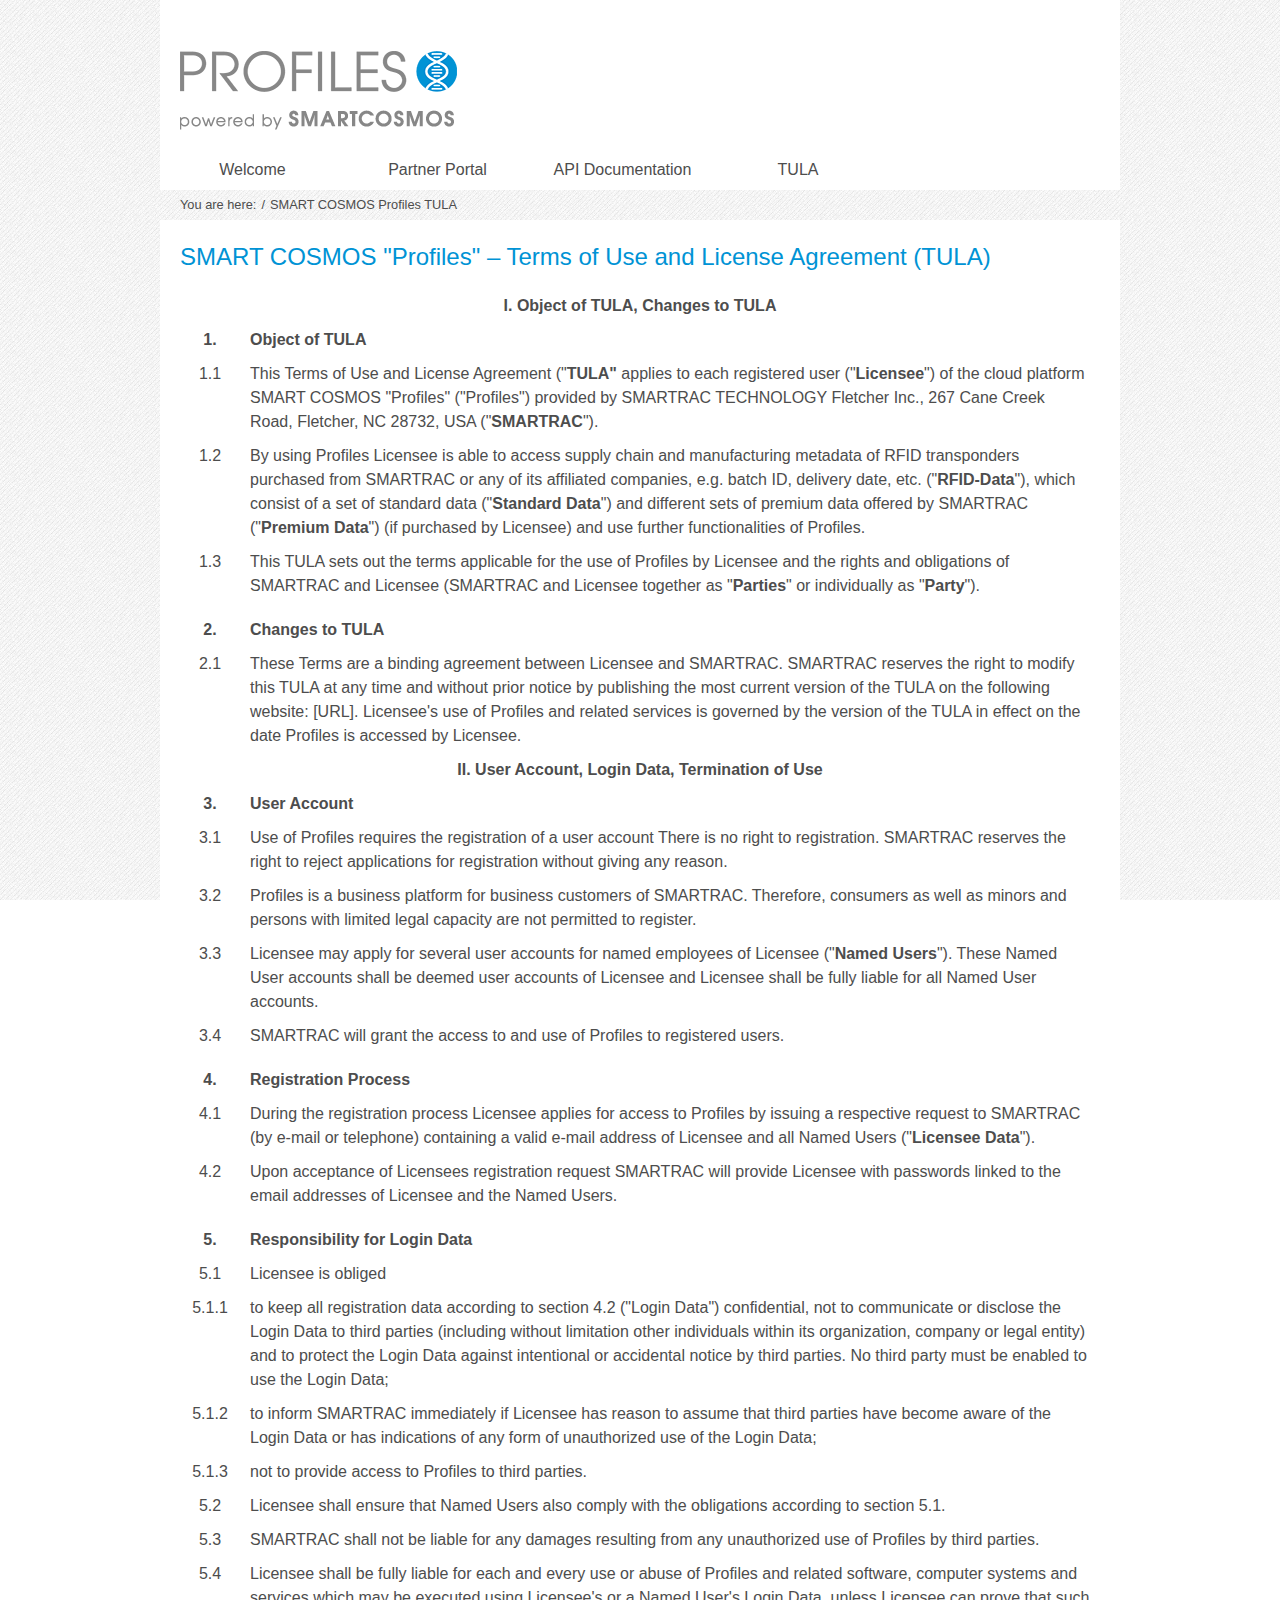
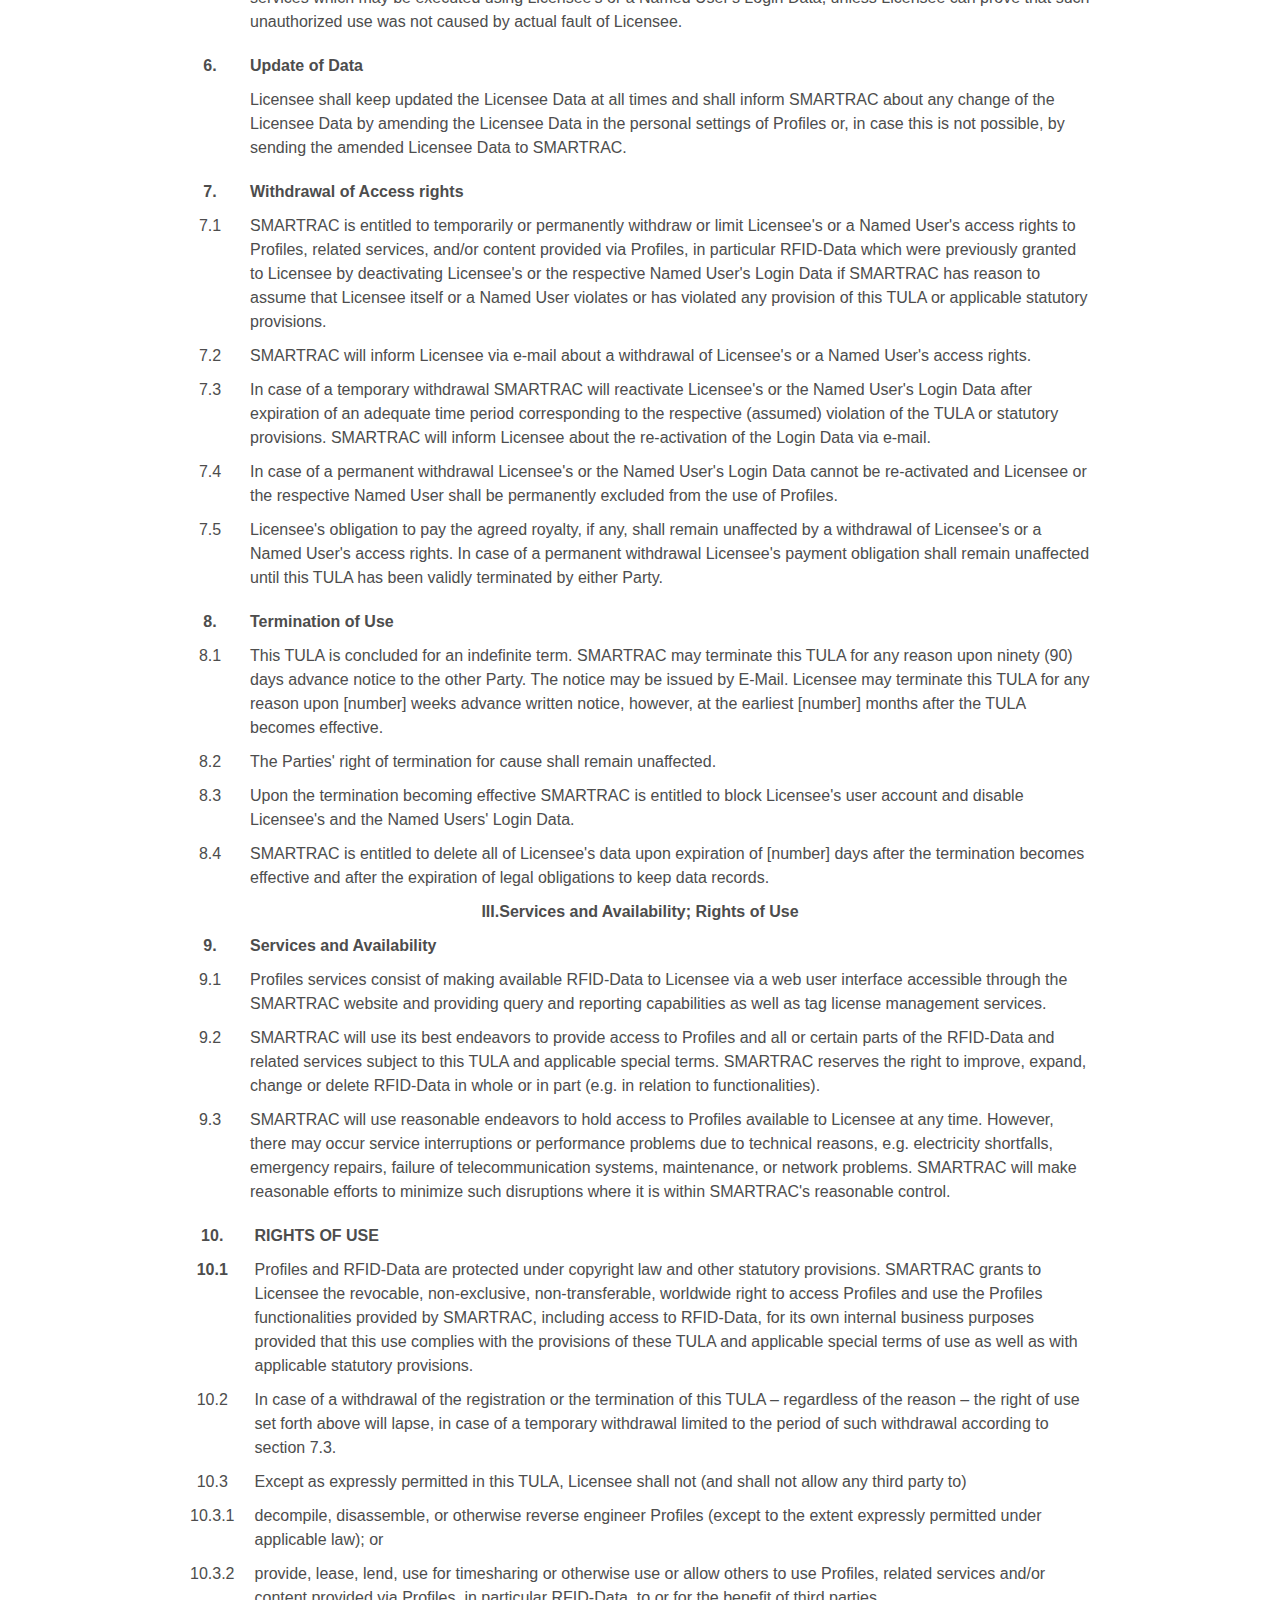
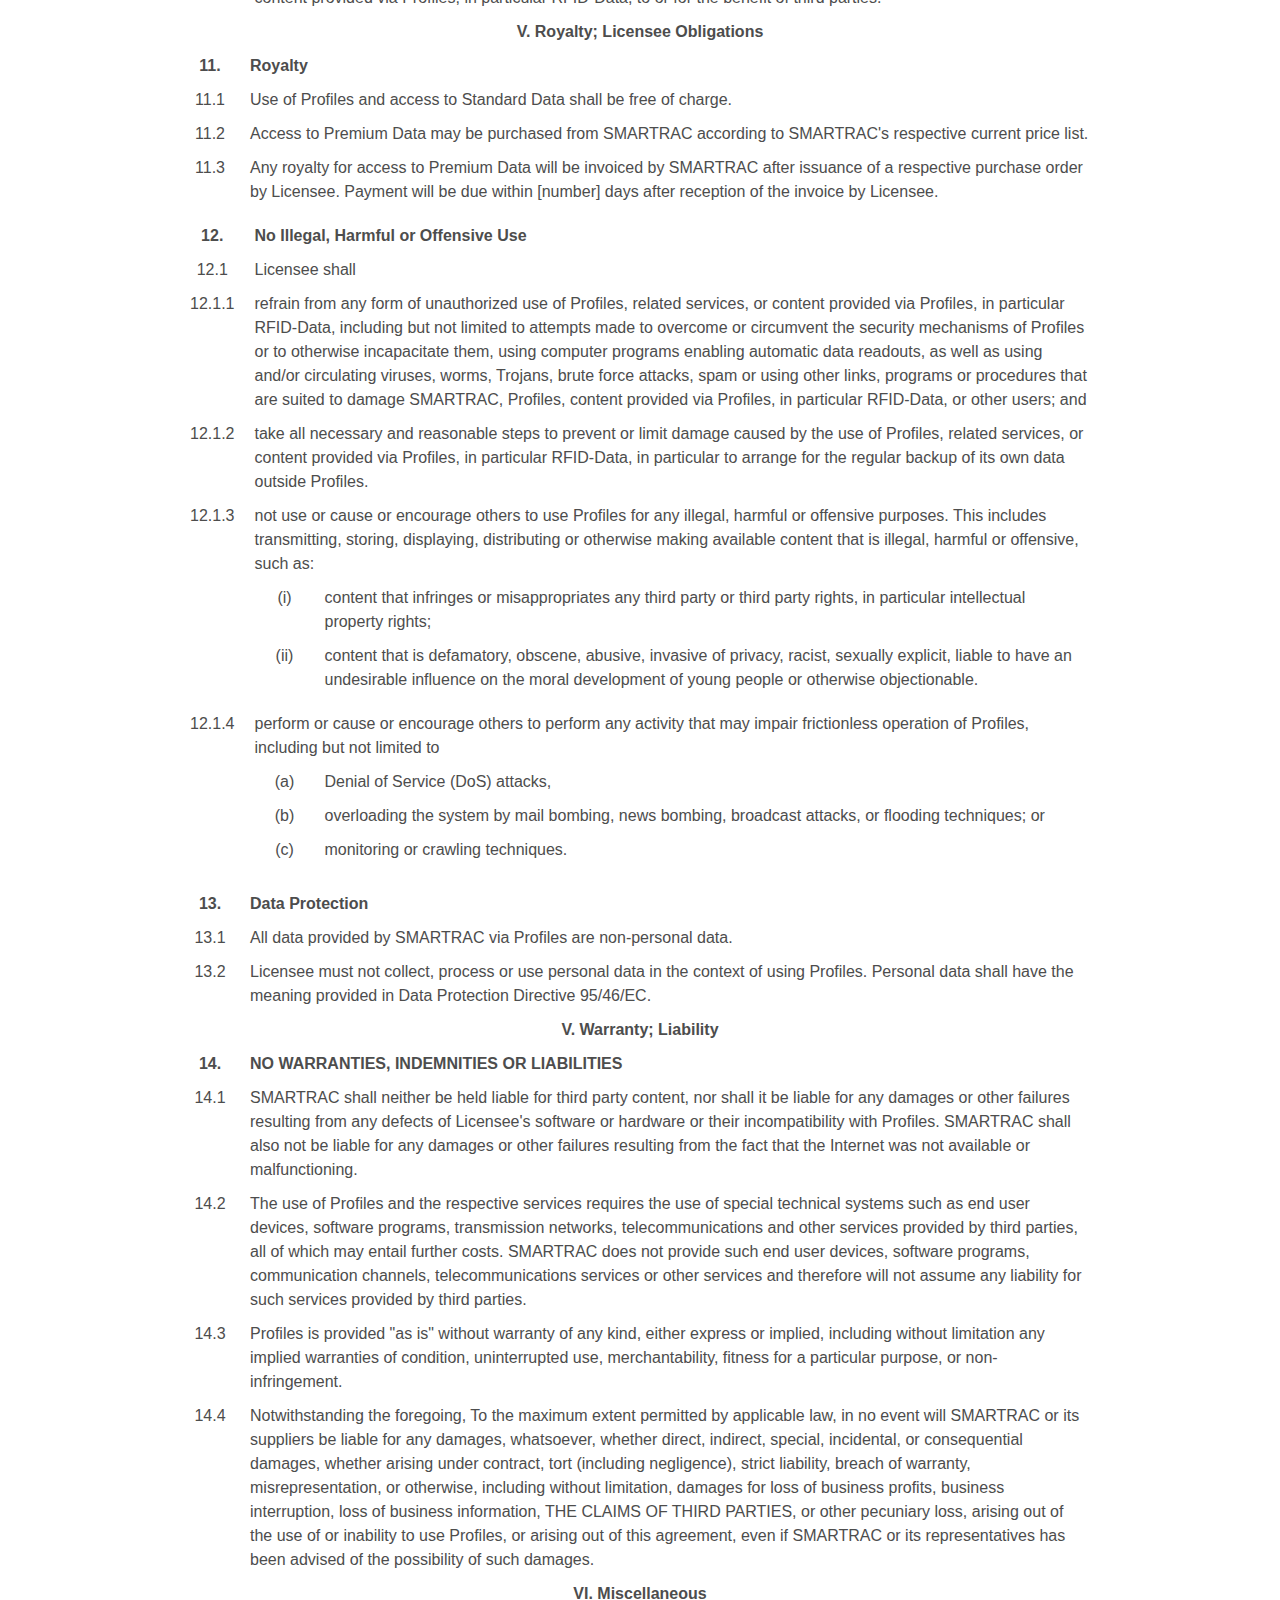
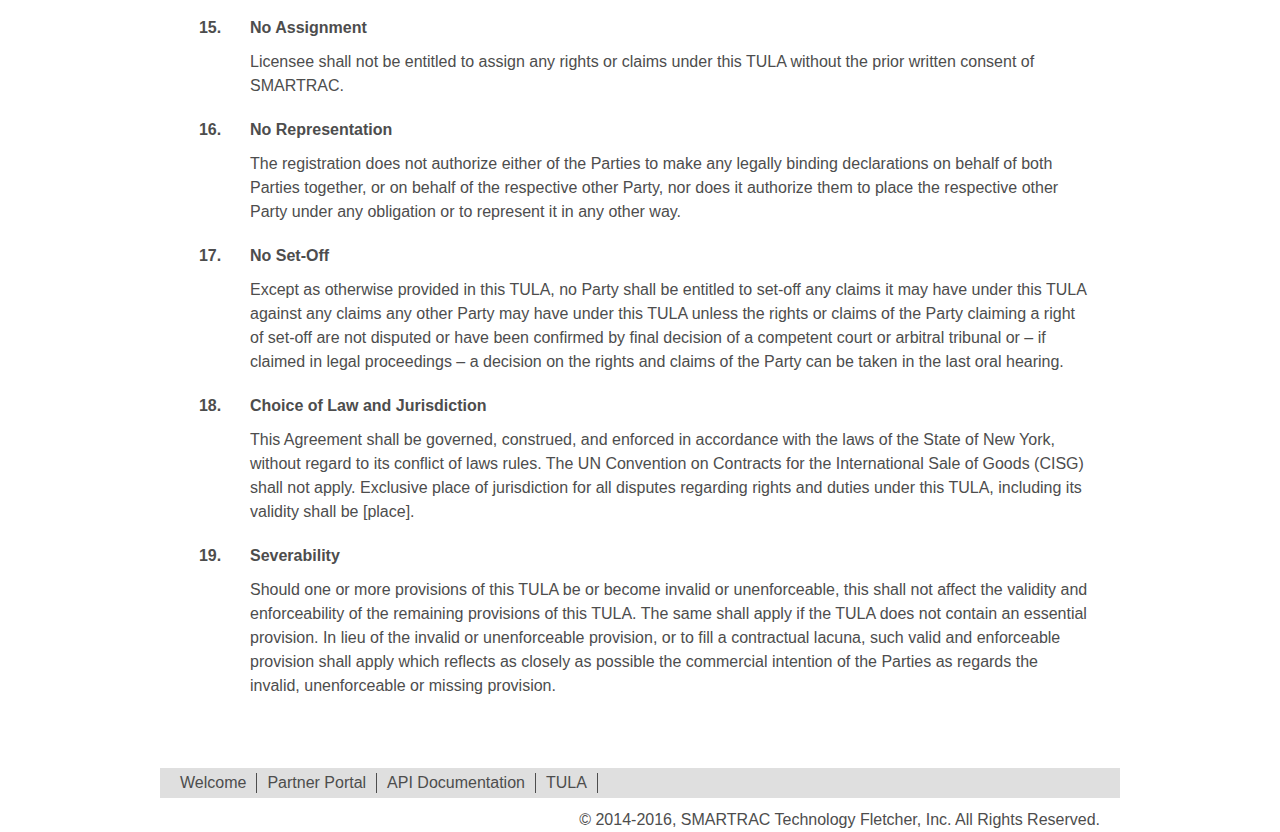
==== commit 8708c2a4: "Welcome: SMART COSMOS Profiles wording unified" ====
--- a/src/main/resources/assets/tula.html
+++ b/src/main/resources/assets/tula.html
@@ -9,10 +9,8 @@
     <link rel="stylesheet" href="css/93767b1b7bf1.css">
     <script src="js/82ea9310961c.js"></script>
 
-    <link rel="icon" href="https://www.smartrac-group.com/files/img/favicon/favicon_2.ico"
-          type="image/vnd.microsoft.icon">
-    <link rel="shortcut icon" href="https://www.smartrac-group.com/files/img/favicon/favicon_2.ico"
-          type="image/vnd.microsoft.icon">
+    <link rel="icon" href="images/profiles_icon.png" type="image/png">
+    <link rel="shortcut icon" href="images/profiles_icon.png" type="image/png">
 
 </head>
 <body id="top" class="win chrome webkit ch39">
@@ -42,7 +40,7 @@
                         </li>
 
                         <li class="naviBigListeRoot01 sibling first">
-                            <a href="http://partner.smart-cosmos.com/" title="Partner and Developer Portal" class="naviBigListeRoot01 sibling first">Partner Portal</a>
+                            <a href="https://partner.smart-cosmos.com/" title="Partner and Developer Portal" class="naviBigListeRoot01 sibling first">Partner Portal</a>
                         </li>
 
                         <li class="naviBigListeRoot01 sibling first">
@@ -108,7 +106,7 @@
 
                     <div class="ce_text first block">
 
-                        <h1 class="upper">Smartcosmos "Profiles" – Terms of Use and License Agreement (TULA)</h1>
+                        <h1 class="upper">SMART COSMOS "Profiles" – Terms of Use and License Agreement (TULA)</h1>
 
 
                         <p align="center" class="strong">I. Object of TULA, Changes to TULA</p>
@@ -120,7 +118,7 @@
                             </tr>
                             <tr valign="top">
                                 <td class="number">1.1</td>
-                                <td class="text">This Terms of Use and License Agreement ("<strong>TULA"</strong> applies to each registered user ("<strong>Licensee</strong>") of the cloud platform SMARTCOSMOS "Profiles" ("Profiles") provided by SMARTRAC TECHNOLOGY Fletcher Inc., 267 Cane Creek Road, Fletcher, NC 28732, USA ("<strong>SMARTRAC</strong>").</td>
+                                <td class="text">This Terms of Use and License Agreement ("<strong>TULA"</strong> applies to each registered user ("<strong>Licensee</strong>") of the cloud platform SMART COSMOS "Profiles" ("Profiles") provided by SMARTRAC TECHNOLOGY Fletcher Inc., 267 Cane Creek Road, Fletcher, NC 28732, USA ("<strong>SMARTRAC</strong>").</td>
                             </tr>
                             <tr valign="top">
                                 <td class="number">1.2</td>
@@ -566,7 +564,7 @@
                             <a href="./index.html" title="Welcome" class="naviBigListeRoot01 sibling first">Welcome</a>
                         </li>
                         <li class="naviBigListeRoot01 sibling first">
-                            <a href="http://partner.smart-cosmos.com/" title="Partner and Developer Portal"
+                            <a href="https://partner.smart-cosmos.com/" title="Partner and Developer Portal"
                                class="naviBigListeRoot01 sibling first">Partner Portal</a>
                         </li>
 
